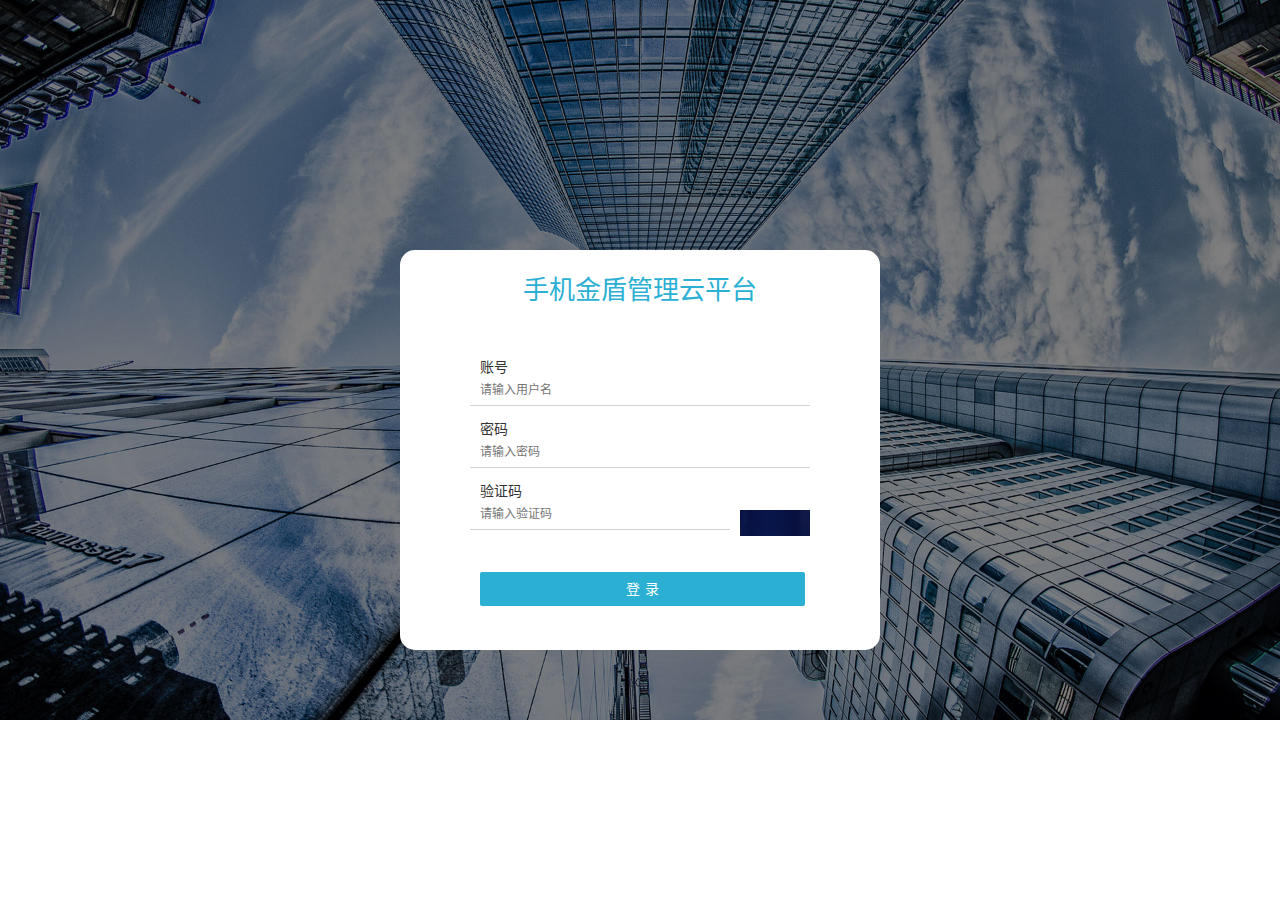
==== src/main/webapp/cms/login.html @ 21d745aa "modify" ====
<!DOCTYPE html>
<!--
* @Author: defaultFish
* @Date:   2017-12-12 00:00:00
* +
* | siteCMS [ siteCMS网站内容管理系统 ]
* | Copyright (c) 2017 https://www.sitecms.cn All rights reserved.
* | Licensed ( https://www.sitecms.cn/licenses/ )
* | Author: defaultfish <defaultfish@qq.com>
* +
-->
<html lang="zh-cn">
<head>
    <meta charset="UTF-8">
    <title>登陆页面</title>
    <meta name="viewport" content="width=device-width, initial-scale=1, maximum-scale=1, user-scalable=no">
    <meta http-equiv="X-UA-Compatible" content="ie=edge">
    <meta name="renderer" content="webkit">
    <meta http-equiv="X-UA-Compatible" content="IE=edge,chrome=1">
    <meta name="viewport" content="width=device-width, initial-scale=1, maximum-scale=1">
    <meta name="apple-mobile-web-app-status-bar-style" content="black">
    <meta name="apple-mobile-web-app-capable" content="yes">
    <meta name="format-detection" content="telephone=no">
    <link rel="stylesheet" href="layui-v2.3.0-rc1/layui/css/layui.css" media="all" />
    <link rel="stylesheet" href="style/index.css" media="all" id="index_css"/>
	<!--<link rel="stylesheet" href="style/index_one.css" media="all" />-->
    <link rel="stylesheet" href="plugins/font-awesome/css/font-awesome.min.css">
    <link rel="stylesheet" href="./css/font-awesome.min.css">
    <link rel="stylesheet" href="./css/animate.css">
    <link rel="stylesheet" href="./css/sitecms.css">
	
    <!-- 让IE8/9支持媒体查询 -->
	<!--[if lt IE 9]>
		<script src="./js/html5shiv.min.js"></script>
		<script src="./js/respond.min.js"></script>
	<![endif]-->

</head>
<body>
<div class="layui-layout-admin sc_login">
        <div class="sc_login_content">
            <div class="sc_login_right">
                <form method="post" id="form" class="layui-form">
                    <dl>
                        <dt>手机金盾管理云平台</dt>
                        <P class="nameP">账号</P>
                        <dd>
                            <label for="username">
                                <div class="layui-input-inline">
                                    <input type="text" name="username" autocomplete="off" placeholder="请输入用户名" datatype="s2-16" errormsg="用户名至少2个字符!" nullmsg="请输入用户名!" class="layui-input" />
                                </div>
                            </label>
                        </dd>
                        <p class="nameP">密码</P>
                        <dd>
                            <label for="password">
                                <div class="layui-input-inline">
                                    <input type="password" name="password" autocomplete="off" placeholder="请输入密码" datatype="*6-18" errormsg="密码范围在6~18位之间!" nullmsg="请输入密码!" class="layui-input" />
                                </div>
                            </label>
                        </dd>
                        <p class="nameP">验证码</P>
                        <dd>
                        	<label for="username">
                                <div class="layui-input-inline" style="width: 340px;" id="inliChe">
                                    <input type="text" name="username" autocomplete="off" placeholder="请输入验证码" datatype="s4-16" errormsg="验证码至少4个字符!" nullmsg="请输入验证码!" class="layui-input" style="width: 260px;float: left;" />
                                    <img src="images/1_5.jpg" class="img_tie" title="更换图片"/>
                                </div>
                            </label>
                            <!--<label for="username">
                                <div class="layui-input-inline" style="width: 340px;">
                                    <input type="text" name="username" autocomplete="off" placeholder="请输入验证码" nullmsg="请输入验证码!" class="layui-input" style="width: 260px;float: left;"/>
                                    <img src="images/1_5.jpg"  class="img_tie" title="更换图片"/>
                                </div>
                            </label>-->
                        </dd>
                        <dd>
                            <p>
                                <button class="layui-btn">登 录</button>
                            </p>
                        </dd>
                    </dl>
                </form>
            </div>
        </div>
</div>
	<script type="text/javascript" src="layui-v2.3.0-rc1/layui/layui.js"></script>
	<script type="" src="js/jquery/jquery-3.3.1.min.js"></script>
	<script src="js/Echarts/echarts-all.js"></script>	
	<script src="js/validform.js"></script>
    <script src="js/login.js"></script>
</body>
</html>
---- src/main/webapp/cms/layui-v2.3.0-rc1/layui/css/layui.css ----
/** layui-v2.3.0-rc1 MIT License By https://www.layui.com */
.layui-inline,img {
    display: inline-block;
    vertical-align: middle
}

.layui-rate,li {
    list-style: none
}

h1,h2,h3,h4,h5,h6 {
    font-weight: 400
}

.layui-edge,.layui-header,.layui-inline,.layui-main {
    position: relative
}

.layui-btn,.layui-edge,.layui-inline,img {
    vertical-align: middle
}

.layui-btn,.layui-disabled,.layui-icon,.layui-unselect {
    -webkit-user-select: none;
    -ms-user-select: none;
    -moz-user-select: none
}

blockquote,body,button,dd,div,dl,dt,form,h1,h2,h3,h4,h5,h6,input,li,ol,p,pre,td,textarea,th,ul {
    margin: 0;
    padding: 0;
    -webkit-tap-highlight-color: rgba(0,0,0,0)
}

a:active,a:hover {
    outline: 0
}

img {
    border: none
}

table {
    border-collapse: collapse;
    border-spacing: 0
}

h4,h5,h6 {
    font-size: 100%
}

button,input,optgroup,option,select,textarea {
    font-family: inherit;
    font-size: inherit;
    font-style: inherit;
    font-weight: inherit;
    outline: 0
}

pre {
    white-space: pre-wrap;
    white-space: -moz-pre-wrap;
    white-space: -pre-wrap;
    white-space: -o-pre-wrap;
    word-wrap: break-word
}

body {
    line-height: 24px;
    font: 14px Helvetica Neue,Helvetica,PingFang SC,\5FAE\8F6F\96C5\9ED1,Tahoma,Arial,sans-serif
}

hr {
    height: 1px;
    margin: 10px 0;
    border: 0;
    clear: both
}

a {
    color: #333;
    text-decoration: none
}

a:hover {
    color: #777
}

a cite {
    font-style: normal;
    *cursor: pointer
}

.layui-border-box,.layui-border-box * {
    box-sizing: border-box
}

.layui-box,.layui-box * {
    box-sizing: content-box
}

.layui-clear {
    clear: both;
    *zoom:1}

.layui-clear:after {
    content: '\20';
    clear: both;
    *zoom:1;display: block;
    height: 0
}

.layui-inline {
    *display: inline;
    *zoom:1}

.layui-edge {
    display: inline-block;
    width: 0;
    height: 0;
    border-width: 6px;
    border-style: dashed;
    border-color: transparent;
    overflow: hidden
}

.layui-edge-top {
    top: -4px;
    border-bottom-color: #999;
    border-bottom-style: solid
}

.layui-edge-right {
    border-left-color: #999;
    border-left-style: solid
}

.layui-edge-bottom {
    top: 2px;
    border-top-color: #999;
    border-top-style: solid
}

.layui-edge-left {
    border-right-color: #999;
    border-right-style: solid
}

.layui-elip {
    text-overflow: ellipsis;
    overflow: hidden;
    white-space: nowrap
}

.layui-disabled,.layui-disabled:hover {
    color: #d2d2d2!important;
    cursor: not-allowed!important
}

.layui-circle {
    border-radius: 100%
}

.layui-show {
    display: block!important
}

.layui-hide {
    display: none!important
}

@font-face {
    font-family: layui-icon;
    src: url(../font/iconfont.eot?v=230-rc1);
    src: url(../font/iconfont.eot?v=230-rc1#iefix) format('embedded-opentype'),url(../font/iconfont.svg?v=230-rc1#iconfont) format('svg'),url(../font/iconfont.woff?v=230-rc1) format('woff'),url(../font/iconfont.ttf?v=230-rc1) format('truetype')
}

.layui-icon {
    font-family: layui-icon!important;
    font-size: 16px;
    font-style: normal;
    -webkit-font-smoothing: antialiased;
    -moz-osx-font-smoothing: grayscale
}

.layui-icon-reply-fill:before {
    content: "\e611"
}

.layui-icon-set-fill:before {
    content: "\e614"
}

.layui-icon-menu-fill:before {
    content: "\e60f"
}

.layui-icon-search:before {
    content: "\e615"
}

.layui-icon-share:before {
    content: "\e641"
}

.layui-icon-set-sm:before {
    content: "\e620"
}

.layui-icon-engine:before {
    content: "\e628"
}

.layui-icon-close:before {
    content: "\1006"
}

.layui-icon-close-fill:before {
    content: "\1007"
}

.layui-icon-chart-screen:before {
    content: "\e629"
}

.layui-icon-star:before {
    content: "\e600"
}

.layui-icon-circle-dot:before {
    content: "\e617"
}

.layui-icon-chat:before {
    content: "\e606"
}

.layui-icon-release:before {
    content: "\e609"
}

.layui-icon-list:before {
    content: "\e60a"
}

.layui-icon-chart:before {
    content: "\e62c"
}

.layui-icon-ok-circle:before {
    content: "\1005"
}

.layui-icon-layim-theme:before {
    content: "\e61b"
}

.layui-icon-table:before {
    content: "\e62d"
}

.layui-icon-right:before {
    content: "\e602"
}

.layui-icon-left:before {
    content: "\e603"
}

.layui-icon-cart-simple:before {
    content: "\e698"
}

.layui-icon-face-cry:before {
    content: "\e69c"
}

.layui-icon-face-smile:before {
    content: "\e6af"
}

.layui-icon-survey:before {
    content: "\e6b2"
}

.layui-icon-tree:before {
    content: "\e62e"
}

.layui-icon-upload-circle:before {
    content: "\e62f"
}

.layui-icon-add-circle:before {
    content: "\e61f"
}

.layui-icon-download-circle:before {
    content: "\e601"
}

.layui-icon-templeate-1:before {
    content: "\e630"
}

.layui-icon-util:before {
    content: "\e631"
}

.layui-icon-face-surprised:before {
    content: "\e664"
}

.layui-icon-edit:before {
    content: "\e642"
}

.layui-icon-speaker:before {
    content: "\e645"
}

.layui-icon-down:before {
    content: "\e61a"
}

.layui-icon-file:before {
    content: "\e621"
}

.layui-icon-layouts:before {
    content: "\e632"
}

.layui-icon-rate-half:before {
    content: "\e6c9"
}

.layui-icon-add-circle-fine:before {
    content: "\e608"
}

.layui-icon-prev-circle:before {
    content: "\e633"
}

.layui-icon-read:before {
    content: "\e705"
}

.layui-icon-404:before {
    content: "\e61c"
}

.layui-icon-carousel:before {
    content: "\e634"
}

.layui-icon-help:before {
    content: "\e607"
}

.layui-icon-code-circle:before {
    content: "\e635"
}

.layui-icon-water:before {
    content: "\e636"
}

.layui-icon-username:before {
    content: "\e66f"
}

.layui-icon-find-fill:before {
    content: "\e670"
}

.layui-icon-about:before {
    content: "\e60b"
}

.layui-icon-location:before {
    content: "\e715"
}

.layui-icon-up:before {
    content: "\e619"
}

.layui-icon-pause:before {
    content: "\e651"
}

.layui-icon-date:before {
    content: "\e637"
}

.layui-icon-layim-uploadfile:before {
    content: "\e61d"
}

.layui-icon-delete:before {
    content: "\e640"
}

.layui-icon-play:before {
    content: "\e652"
}

.layui-icon-top:before {
    content: "\e604"
}

.layui-icon-friends:before {
    content: "\e612"
}

.layui-icon-refresh-3:before {
    content: "\e9aa"
}

.layui-icon-ok:before {
    content: "\e605"
}

.layui-icon-layer:before {
    content: "\e638"
}

.layui-icon-face-smile-fine:before {
    content: "\e60c"
}

.layui-icon-dollar:before {
    content: "\e659"
}

.layui-icon-group:before {
    content: "\e613"
}

.layui-icon-layim-download:before {
    content: "\e61e"
}

.layui-icon-picture-fine:before {
    content: "\e60d"
}

.layui-icon-link:before {
    content: "\e64c"
}

.layui-icon-diamond:before {
    content: "\e735"
}

.layui-icon-log:before {
    content: "\e60e"
}

.layui-icon-rate-solid:before {
    content: "\e67a"
}

.layui-icon-fonts-del:before {
    content: "\e64f"
}

.layui-icon-unlink:before {
    content: "\e64d"
}

.layui-icon-fonts-clear:before {
    content: "\e639"
}

.layui-icon-triangle-r:before {
    content: "\e623"
}

.layui-icon-circle:before {
    content: "\e63f"
}

.layui-icon-radio:before {
    content: "\e643"
}

.layui-icon-align-center:before {
    content: "\e647"
}

.layui-icon-align-right:before {
    content: "\e648"
}

.layui-icon-align-left:before {
    content: "\e649"
}

.layui-icon-loading-1:before {
    content: "\e63e"
}

.layui-icon-return:before {
    content: "\e65c"
}

.layui-icon-fonts-strong:before {
    content: "\e62b"
}

.layui-icon-upload:before {
    content: "\e67c"
}

.layui-icon-dialogue:before {
    content: "\e63a"
}

.layui-icon-video:before {
    content: "\e6ed"
}

.layui-icon-headset:before {
    content: "\e6fc"
}

.layui-icon-cellphone-fine:before {
    content: "\e63b"
}

.layui-icon-add-1:before {
    content: "\e654"
}

.layui-icon-face-smile-b:before {
    content: "\e650"
}

.layui-icon-fonts-html:before {
    content: "\e64b"
}

.layui-icon-form:before {
    content: "\e63c"
}

.layui-icon-cart:before {
    content: "\e657"
}

.layui-icon-camera-fill:before {
    content: "\e65d"
}

.layui-icon-tabs:before {
    content: "\e62a"
}

.layui-icon-fonts-code:before {
    content: "\e64e"
}

.layui-icon-fire:before {
    content: "\e756"
}

.layui-icon-set:before {
    content: "\e716"
}

.layui-icon-fonts-u:before {
    content: "\e646"
}

.layui-icon-triangle-d:before {
    content: "\e625"
}

.layui-icon-tips:before {
    content: "\e702"
}

.layui-icon-picture:before {
    content: "\e64a"
}

.layui-icon-more-vertical:before {
    content: "\e671"
}

.layui-icon-flag:before {
    content: "\e66c"
}

.layui-icon-loading:before {
    content: "\e63d"
}

.layui-icon-fonts-i:before {
    content: "\e644"
}

.layui-icon-refresh-1:before {
    content: "\e666"
}

.layui-icon-rmb:before {
    content: "\e65e"
}

.layui-icon-home:before {
    content: "\e68e"
}

.layui-icon-user:before {
    content: "\e770"
}

.layui-icon-notice:before {
    content: "\e667"
}

.layui-icon-login-weibo:before {
    content: "\e675"
}

.layui-icon-voice:before {
    content: "\e688"
}

.layui-icon-upload-drag:before {
    content: "\e681"
}

.layui-icon-login-qq:before {
    content: "\e676"
}

.layui-icon-snowflake:before {
    content: "\e6b1"
}

.layui-icon-file-b:before {
    content: "\e655"
}

.layui-icon-template:before {
    content: "\e663"
}

.layui-icon-auz:before {
    content: "\e672"
}

.layui-icon-console:before {
    content: "\e665"
}

.layui-icon-app:before {
    content: "\e653"
}

.layui-icon-prev:before {
    content: "\e65a"
}

.layui-icon-website:before {
    content: "\e7ae"
}

.layui-icon-next:before {
    content: "\e65b"
}

.layui-icon-component:before {
    content: "\e857"
}

.layui-icon-more:before {
    content: "\e65f"
}

.layui-icon-login-wechat:before {
    content: "\e677"
}

.layui-icon-shrink-right:before {
    content: "\e668"
}

.layui-icon-spread-left:before {
    content: "\e66b"
}

.layui-icon-camera:before {
    content: "\e660"
}

.layui-icon-note:before {
    content: "\e66e"
}

.layui-icon-refresh:before {
    content: "\e669"
}

.layui-icon-female:before {
    content: "\e661"
}

.layui-icon-male:before {
    content: "\e662"
}

.layui-icon-password:before {
    content: "\e673"
}

.layui-icon-senior:before {
    content: "\e674"
}

.layui-icon-theme:before {
    content: "\e66a"
}

.layui-icon-tread:before {
    content: "\e6c5"
}

.layui-icon-praise:before {
    content: "\e6c6"
}

.layui-icon-star-fill:before {
    content: "\e658"
}

.layui-icon-rate:before {
    content: "\e67b"
}

.layui-icon-template-1:before {
    content: "\e656"
}

.layui-icon-vercode:before {
    content: "\e679"
}

.layui-icon-cellphone:before {
    content: "\e678"
}

.layui-main {
    width: 1140px;
    margin: 0 auto
}

.layui-header {
    z-index: 1000;
    height: 60px
}

.layui-header a:hover {
    transition: all .5s;
    -webkit-transition: all .5s
}

.layui-side {
    position: fixed;
    left: 0;
    top: 0;
    bottom: 0;
    z-index: 999;
    width: 200px;
    overflow-x: hidden
}

.layui-side-scroll {
    position: relative;
    width: 220px;
    height: 100%;
    overflow-x: hidden
}

.layui-body {
    position: absolute;
    left: 200px;
    right: 0;
    top: 0;
    bottom: 0;
    z-index: 998;
    width: auto;
    overflow: hidden;
    overflow-y: auto;
    box-sizing: border-box
}

.layui-layout-body {
    overflow: hidden
}

.layui-layout-admin .layui-header {
    background-color: #23262E
}

.layui-layout-admin .layui-side {
    top: 60px;
    width: 200px;
    overflow-x: hidden
}

.layui-layout-admin .layui-body {
    top: 60px;
    bottom: 44px
}

.layui-layout-admin .layui-main {
    width: auto;
    margin: 0 15px
}

.layui-layout-admin .layui-footer {
    position: fixed;
    left: 200px;
    right: 0;
    bottom: 0;
    height: 44px;
    line-height: 44px;
    padding: 0 15px;
    background-color: #eee
}

.layui-layout-admin .layui-logo {
    position: absolute;
    left: 0;
    top: 0;
    width: 200px;
    height: 100%;
    line-height: 60px;
    text-align: center;
    color: #009688;
    font-size: 16px
}

.layui-layout-admin .layui-header .layui-nav {
    background: 0 0
}

.layui-layout-left {
    position: absolute!important;
    left: 200px;
    top: 0
}

.layui-layout-right {
    position: absolute!important;
    right: 0;
    top: 0
}

.layui-container {
    position: relative;
    margin: 0 auto;
    padding: 0 15px;
    box-sizing: border-box
}

.layui-fluid {
    position: relative;
    margin: 0 auto;
    padding: 0 15px
}

.layui-row:after,.layui-row:before {
    content: '';
    display: block;
    clear: both
}

.layui-col-lg1,.layui-col-lg10,.layui-col-lg11,.layui-col-lg12,.layui-col-lg2,.layui-col-lg3,.layui-col-lg4,.layui-col-lg5,.layui-col-lg6,.layui-col-lg7,.layui-col-lg8,.layui-col-lg9,.layui-col-md1,.layui-col-md10,.layui-col-md11,.layui-col-md12,.layui-col-md2,.layui-col-md3,.layui-col-md4,.layui-col-md5,.layui-col-md6,.layui-col-md7,.layui-col-md8,.layui-col-md9,.layui-col-sm1,.layui-col-sm10,.layui-col-sm11,.layui-col-sm12,.layui-col-sm2,.layui-col-sm3,.layui-col-sm4,.layui-col-sm5,.layui-col-sm6,.layui-col-sm7,.layui-col-sm8,.layui-col-sm9,.layui-col-xs1,.layui-col-xs10,.layui-col-xs11,.layui-col-xs12,.layui-col-xs2,.layui-col-xs3,.layui-col-xs4,.layui-col-xs5,.layui-col-xs6,.layui-col-xs7,.layui-col-xs8,.layui-col-xs9 {
    position: relative;
    display: block;
    box-sizing: border-box
}

.layui-col-xs1,.layui-col-xs10,.layui-col-xs11,.layui-col-xs12,.layui-col-xs2,.layui-col-xs3,.layui-col-xs4,.layui-col-xs5,.layui-col-xs6,.layui-col-xs7,.layui-col-xs8,.layui-col-xs9 {
    float: left
}

.layui-col-xs1 {
    width: 8.33333333%
}

.layui-col-xs2 {
    width: 16.66666667%
}

.layui-col-xs3 {
    width: 25%
}

.layui-col-xs4 {
    width: 33.33333333%
}

.layui-col-xs5 {
    width: 41.66666667%
}

.layui-col-xs6 {
    width: 50%
}

.layui-col-xs7 {
    width: 58.33333333%
}

.layui-col-xs8 {
    width: 66.66666667%
}

.layui-col-xs9 {
    width: 75%
}

.layui-col-xs10 {
    width: 83.33333333%
}

.layui-col-xs11 {
    width: 91.66666667%
}

.layui-col-xs12 {
    width: 100%
}

.layui-col-xs-offset1 {
    margin-left: 8.33333333%
}

.layui-col-xs-offset2 {
    margin-left: 16.66666667%
}

.layui-col-xs-offset3 {
    margin-left: 25%
}

.layui-col-xs-offset4 {
    margin-left: 33.33333333%
}

.layui-col-xs-offset5 {
    margin-left: 41.66666667%
}

.layui-col-xs-offset6 {
    margin-left: 50%
}

.layui-col-xs-offset7 {
    margin-left: 58.33333333%
}

.layui-col-xs-offset8 {
    margin-left: 66.66666667%
}

.layui-col-xs-offset9 {
    margin-left: 75%
}

.layui-col-xs-offset10 {
    margin-left: 83.33333333%
}

.layui-col-xs-offset11 {
    margin-left: 91.66666667%
}

.layui-col-xs-offset12 {
    margin-left: 100%
}

@media screen and (max-width: 768px) {
    .layui-hide-xs {
        display:none!important
    }

    .layui-show-xs-block {
        display: block!important
    }

    .layui-show-xs-inline {
        display: inline!important
    }

    .layui-show-xs-inline-block {
        display: inline-block!important
    }
}

@media screen and (min-width: 768px) {
    .layui-container {
        width:750px
    }

    .layui-hide-sm {
        display: none!important
    }

    .layui-show-sm-block {
        display: block!important
    }

    .layui-show-sm-inline {
        display: inline!important
    }

    .layui-show-sm-inline-block {
        display: inline-block!important
    }

    .layui-col-sm1,.layui-col-sm10,.layui-col-sm11,.layui-col-sm12,.layui-col-sm2,.layui-col-sm3,.layui-col-sm4,.layui-col-sm5,.layui-col-sm6,.layui-col-sm7,.layui-col-sm8,.layui-col-sm9 {
        float: left
    }

    .layui-col-sm1 {
        width: 8.33333333%
    }

    .layui-col-sm2 {
        width: 16.66666667%
    }

    .layui-col-sm3 {
        width: 25%
    }

    .layui-col-sm4 {
        width: 33.33333333%
    }

    .layui-col-sm5 {
        width: 41.66666667%
    }

    .layui-col-sm6 {
        width: 50%
    }

    .layui-col-sm7 {
        width: 58.33333333%
    }

    .layui-col-sm8 {
        width: 66.66666667%
    }

    .layui-col-sm9 {
        width: 75%
    }

    .layui-col-sm10 {
        width: 83.33333333%
    }

    .layui-col-sm11 {
        width: 91.66666667%
    }

    .layui-col-sm12 {
        width: 100%
    }

    .layui-col-sm-offset1 {
        margin-left: 8.33333333%
    }

    .layui-col-sm-offset2 {
        margin-left: 16.66666667%
    }

    .layui-col-sm-offset3 {
        margin-left: 25%
    }

    .layui-col-sm-offset4 {
        margin-left: 33.33333333%
    }

    .layui-col-sm-offset5 {
        margin-left: 41.66666667%
    }

    .layui-col-sm-offset6 {
        margin-left: 50%
    }

    .layui-col-sm-offset7 {
        margin-left: 58.33333333%
    }

    .layui-col-sm-offset8 {
        margin-left: 66.66666667%
    }

    .layui-col-sm-offset9 {
        margin-left: 75%
    }

    .layui-col-sm-offset10 {
        margin-left: 83.33333333%
    }

    .layui-col-sm-offset11 {
        margin-left: 91.66666667%
    }

    .layui-col-sm-offset12 {
        margin-left: 100%
    }
}

@media screen and (min-width: 992px) {
    .layui-container {
        width:970px
    }

    .layui-hide-md {
        display: none!important
    }

    .layui-show-md-block {
        display: block!important
    }

    .layui-show-md-inline {
        display: inline!important
    }

    .layui-show-md-inline-block {
        display: inline-block!important
    }

    .layui-col-md1,.layui-col-md10,.layui-col-md11,.layui-col-md12,.layui-col-md2,.layui-col-md3,.layui-col-md4,.layui-col-md5,.layui-col-md6,.layui-col-md7,.layui-col-md8,.layui-col-md9 {
        float: left
    }

    .layui-col-md1 {
        width: 8.33333333%
    }

    .layui-col-md2 {
        width: 16.66666667%
    }

    .layui-col-md3 {
        width: 25%
    }

    .layui-col-md4 {
        width: 33.33333333%
    }

    .layui-col-md5 {
        width: 41.66666667%
    }

    .layui-col-md6 {
        width: 50%
    }

    .layui-col-md7 {
        width: 58.33333333%
    }

    .layui-col-md8 {
        width: 66.66666667%
    }

    .layui-col-md9 {
        width: 75%
    }

    .layui-col-md10 {
        width: 83.33333333%
    }

    .layui-col-md11 {
        width: 91.66666667%
    }

    .layui-col-md12 {
        width: 100%
    }

    .layui-col-md-offset1 {
        margin-left: 8.33333333%
    }

    .layui-col-md-offset2 {
        margin-left: 16.66666667%
    }

    .layui-col-md-offset3 {
        margin-left: 25%
    }

    .layui-col-md-offset4 {
        margin-left: 33.33333333%
    }

    .layui-col-md-offset5 {
        margin-left: 41.66666667%
    }

    .layui-col-md-offset6 {
        margin-left: 50%
    }

    .layui-col-md-offset7 {
        margin-left: 58.33333333%
    }

    .layui-col-md-offset8 {
        margin-left: 66.66666667%
    }

    .layui-col-md-offset9 {
        margin-left: 75%
    }

    .layui-col-md-offset10 {
        margin-left: 83.33333333%
    }

    .layui-col-md-offset11 {
        margin-left: 91.66666667%
    }

    .layui-col-md-offset12 {
        margin-left: 100%
    }
}

@media screen and (min-width: 1200px) {
    .layui-container {
        width:1170px
    }

    .layui-hide-lg {
        display: none!important
    }

    .layui-show-lg-block {
        display: block!important
    }

    .layui-show-lg-inline {
        display: inline!important
    }

    .layui-show-lg-inline-block {
        display: inline-block!important
    }

    .layui-col-lg1,.layui-col-lg10,.layui-col-lg11,.layui-col-lg12,.layui-col-lg2,.layui-col-lg3,.layui-col-lg4,.layui-col-lg5,.layui-col-lg6,.layui-col-lg7,.layui-col-lg8,.layui-col-lg9 {
        float: left
    }

    .layui-col-lg1 {
        width: 8.33333333%
    }

    .layui-col-lg2 {
        width: 16.66666667%
    }

    .layui-col-lg3 {
        width: 25%
    }

    .layui-col-lg4 {
        width: 33.33333333%
    }

    .layui-col-lg5 {
        width: 41.66666667%
    }

    .layui-col-lg6 {
        width: 50%
    }

    .layui-col-lg7 {
        width: 58.33333333%
    }

    .layui-col-lg8 {
        width: 66.66666667%
    }

    .layui-col-lg9 {
        width: 75%
    }

    .layui-col-lg10 {
        width: 83.33333333%
    }

    .layui-col-lg11 {
        width: 91.66666667%
    }

    .layui-col-lg12 {
        width: 100%
    }

    .layui-col-lg-offset1 {
        margin-left: 8.33333333%
    }

    .layui-col-lg-offset2 {
        margin-left: 16.66666667%
    }

    .layui-col-lg-offset3 {
        margin-left: 25%
    }

    .layui-col-lg-offset4 {
        margin-left: 33.33333333%
    }

    .layui-col-lg-offset5 {
        margin-left: 41.66666667%
    }

    .layui-col-lg-offset6 {
        margin-left: 50%
    }

    .layui-col-lg-offset7 {
        margin-left: 58.33333333%
    }

    .layui-col-lg-offset8 {
        margin-left: 66.66666667%
    }

    .layui-col-lg-offset9 {
        margin-left: 75%
    }

    .layui-col-lg-offset10 {
        margin-left: 83.33333333%
    }

    .layui-col-lg-offset11 {
        margin-left: 91.66666667%
    }

    .layui-col-lg-offset12 {
        margin-left: 100%
    }
}

.layui-col-space1 {
    margin: -.5px
}

.layui-col-space1>* {
    padding: .5px
}

.layui-col-space3 {
    margin: -1.5px
}

.layui-col-space3>* {
    padding: 1.5px
}

.layui-col-space5 {
    margin: -2.5px
}

.layui-col-space5>* {
    padding: 2.5px
}

.layui-col-space8 {
    margin: -3.5px
}

.layui-col-space8>* {
    padding: 3.5px
}

.layui-col-space10 {
    margin: -5px
}

.layui-col-space10>* {
    padding: 5px
}

.layui-col-space12 {
    margin: -6px
}

.layui-col-space12>* {
    padding: 6px
}

.layui-col-space15 {
    margin: -7.5px
}

.layui-col-space15>* {
    padding: 7.5px
}

.layui-col-space18 {
    margin: -9px
}

.layui-col-space18>* {
    padding: 9px
}

.layui-col-space20 {
    margin: -10px
}

.layui-col-space20>* {
    padding: 10px
}

.layui-col-space22 {
    margin: -11px
}

.layui-col-space22>* {
    padding: 11px
}

.layui-col-space25 {
    margin: -12.5px
}

.layui-col-space25>* {
    padding: 12.5px
}

.layui-col-space30 {
    margin: -15px
}

.layui-col-space30>* {
    padding: 15px
}

.layui-btn,.layui-input,.layui-select,.layui-textarea,.layui-upload-button {
    outline: 0;
    -webkit-appearance: none;
    transition: all .3s;
    -webkit-transition: all .3s;
    box-sizing: border-box
}

.layui-elem-quote {
    margin-bottom: 10px;
    padding: 15px;
    line-height: 22px;
    border-left: 5px solid #009688;
    border-radius: 0 2px 2px 0;
    background-color: #f2f2f2
}

.layui-quote-nm {
    border-style: solid;
    border-width: 1px 1px 1px 5px;
    background: 0 0
}

.layui-elem-field {
    margin-bottom: 10px;
    padding: 0;
    border-width: 1px;
    border-style: solid
}

.layui-elem-field legend {
    margin-left: 20px;
    padding: 0 10px;
    font-size: 20px;
    font-weight: 300
}

.layui-field-title {
    margin: 10px 0 20px;
    border-width: 1px 0 0
}

.layui-field-box {
    padding: 10px 15px
}

.layui-field-title .layui-field-box {
    padding: 10px 0
}

.layui-progress {
    position: relative;
    height: 6px;
    border-radius: 20px;
    background-color: #e2e2e2
}

.layui-progress-bar {
    position: absolute;
    left: 0;
    top: 0;
    width: 0;
    max-width: 100%;
    height: 6px;
    border-radius: 20px;
    text-align: right;
    background-color: #5FB878;
    transition: all .3s;
    -webkit-transition: all .3s
}

.layui-progress-big,.layui-progress-big .layui-progress-bar {
    height: 18px;
    line-height: 18px
}

.layui-progress-text {
    position: relative;
    top: -20px;
    line-height: 18px;
    font-size: 12px;
    color: #666
}

.layui-progress-big .layui-progress-text {
    position: static;
    padding: 0 10px;
    color: #fff
}

.layui-collapse {
    border-width: 1px;
    border-style: solid;
    border-radius: 2px
}

.layui-colla-content,.layui-colla-item {
    border-top-width: 1px;
    border-top-style: solid
}

.layui-colla-item:first-child {
    border-top: none
}

.layui-colla-title {
    position: relative;
    height: 42px;
    line-height: 42px;
    padding: 0 15px 0 35px;
    color: #333;
    background-color: #f2f2f2;
    cursor: pointer;
    font-size: 14px;
    overflow: hidden
}

.layui-colla-content {
    display: none;
    padding: 10px 15px;
    line-height: 22px;
    color: #666
}

.layui-colla-icon {
    position: absolute;
    left: 15px;
    top: 0;
    font-size: 14px
}

.layui-card-body,.layui-card-header,.layui-form-label,.layui-form-mid,.layui-form-select,.layui-input-block,.layui-input-inline,.layui-textarea {
    position: relative
}

.layui-card {
    margin-bottom: 15px;
    border-radius: 2px;
    background-color: #fff;
    box-shadow: 0 1px 2px 0 rgba(0,0,0,.05)
}

.layui-card:last-child {
    margin-bottom: 0
}

.layui-card-header {
    height: 42px;
    line-height: 42px;
    padding: 0 15px;
    border-bottom: 1px solid #f6f6f6;
    color: #333;
    border-radius: 2px 2px 0 0;
    font-size: 14px
}

.layui-bg-black,.layui-bg-blue,.layui-bg-cyan,.layui-bg-green,.layui-bg-orange,.layui-bg-red {
    color: #fff!important
}

.layui-card-body {
    padding: 10px 15px;
    line-height: 24px
}

.layui-card-body[pad15] {
    padding: 15px
}

.layui-card-body[pad20] {
    padding: 20px
}

.layui-card-body .layui-table {
    margin: 5px 0
}

.layui-card .layui-tab {
    margin: 0
}

.layui-panel-window {
    position: relative;
    padding: 15px;
    border-radius: 0;
    border-top: 5px solid #E6E6E6;
    background-color: #fff
}

.layui-bg-red {
    background-color: #FF5722!important
}

.layui-bg-orange {
    background-color: #FFB800!important
}

.layui-bg-green {
    background-color: #009688!important
}

.layui-bg-cyan {
    background-color: #2F4056!important
}

.layui-bg-blue {
    background-color: #1E9FFF!important
}

.layui-bg-black {
    background-color: #393D49!important
}

.layui-bg-gray {
    background-color: #eee!important;
    color: #666!important
}

.layui-badge-rim,.layui-colla-content,.layui-colla-item,.layui-collapse,.layui-elem-field,.layui-form-pane .layui-form-item[pane],.layui-form-pane .layui-form-label,.layui-input,.layui-layedit,.layui-layedit-tool,.layui-quote-nm,.layui-select,.layui-tab-bar,.layui-tab-card,.layui-tab-title,.layui-tab-title .layui-this:after,.layui-textarea {
    border-color: #e6e6e6
}

.layui-timeline-item:before,hr {
    background-color: #e6e6e6
}

.layui-text {
    line-height: 22px;
    font-size: 14px;
    color: #666
}

.layui-text h1,.layui-text h2,.layui-text h3 {
    font-weight: 500;
    color: #333
}

.layui-text h1 {
    font-size: 30px
}

.layui-text h2 {
    font-size: 24px
}

.layui-text h3 {
    font-size: 18px
}

.layui-text a:not(.layui-btn) {
    color: #01AAED
}

.layui-text a:not(.layui-btn):hover {
    text-decoration: underline
}

.layui-text ul {
    padding: 5px 0 5px 15px
}

.layui-text ul li {
    margin-top: 5px;
    list-style-type: disc
}

.layui-text em,.layui-word-aux {
    color: #999!important;
    padding: 0 5px!important
}

.layui-btn {
    display: inline-block;
    height: 38px;
    line-height: 38px;
    padding: 0 18px;
    background-color: #009688;
    color: #fff;
    white-space: nowrap;
    text-align: center;
    font-size: 14px;
    border: none;
    border-radius: 2px;
    cursor: pointer
}

.layui-btn:hover {
    opacity: .8;
    filter: alpha(opacity=80);
    color: #fff
}

.layui-btn:active {
    opacity: 1;
    filter: alpha(opacity=100)
}

.layui-btn+.layui-btn {
    margin-left: 10px
}

.layui-btn-container {
    font-size: 0
}

.layui-btn-container .layui-btn {
    margin-right: 10px;
    margin-bottom: 10px
}

.layui-btn-container .layui-btn+.layui-btn {
    margin-left: 0
}

.layui-table .layui-btn-container .layui-btn {
    margin-bottom: 9px
}

.layui-btn-radius {
    border-radius: 100px
}

.layui-btn .layui-icon {
    margin-right: 3px;
    font-size: 18px;
    vertical-align: bottom;
    vertical-align: middle\9
}

.layui-btn-primary {
    border: 1px solid #C9C9C9;
    background-color: #fff;
    color: #555
}

.layui-btn-primary:hover {
    border-color: #009688;
    color: #333
}

.layui-btn-normal {
    background-color: #1E9FFF
}

.layui-btn-warm {
    background-color: #FFB800
}

.layui-btn-danger {
    background-color: #FF5722
}

.layui-btn-disabled,.layui-btn-disabled:active,.layui-btn-disabled:hover {
    border: 1px solid #e6e6e6;
    background-color: #FBFBFB;
    color: #C9C9C9;
    cursor: not-allowed;
    opacity: 1
}

.layui-btn-lg {
    height: 44px;
    line-height: 44px;
    padding: 0 25px;
    font-size: 16px
}

.layui-btn-sm {
    height: 30px;
    line-height: 30px;
    padding: 0 10px;
    font-size: 12px
}

.layui-btn-sm i {
    font-size: 16px!important
}

.layui-btn-xs {
    height: 22px;
    line-height: 22px;
    padding: 0 5px;
    font-size: 12px
}

.layui-btn-xs i {
    font-size: 14px!important
}

.layui-btn-group {
    display: inline-block;
    vertical-align: middle;
    font-size: 0
}

.layui-btn-group .layui-btn {
    margin-left: 0!important;
    margin-right: 0!important;
    border-left: 1px solid rgba(255,255,255,.5);
    border-radius: 0
}

.layui-btn-group .layui-btn-primary {
    border-left: none
}

.layui-btn-group .layui-btn-primary:hover {
    border-color: #C9C9C9;
    color: #009688
}

.layui-btn-group .layui-btn:first-child {
    border-left: none;
    border-radius: 2px 0 0 2px
}

.layui-btn-group .layui-btn-primary:first-child {
    border-left: 1px solid #c9c9c9
}

.layui-btn-group .layui-btn:last-child {
    border-radius: 0 2px 2px 0
}

.layui-btn-group .layui-btn+.layui-btn {
    margin-left: 0
}

.layui-btn-group+.layui-btn-group {
    margin-left: 10px
}

.layui-btn-fluid {
    width: 100%
}

.layui-input,.layui-select,.layui-textarea {
    height: 32px;
    line-height: 1.3;
    line-height: 32px\9;
    border-width: 1px;
    border-style: solid;
    background-color: #fff;
    border-radius: 2px
}

.layui-input::-webkit-input-placeholder,.layui-select::-webkit-input-placeholder,.layui-textarea::-webkit-input-placeholder {
    line-height: 1.3
}

.layui-input,.layui-textarea {
    display: block;
    width: 100%;
    padding-left: 10px;
}

.layui-input:hover,.layui-textarea:hover {
    border-color: #D2D2D2!important
}

.layui-input:focus,.layui-textarea:focus {
    border-color: #C9C9C9!important
}

.layui-textarea {
    min-height: 100px;
    height: auto;
    line-height: 20px;
    padding: 6px 10px;
    resize: vertical
}

.layui-select {
    padding: 0 10px
}

.layui-form input[type=checkbox],.layui-form input[type=radio],.layui-form select {
    display: none
}

.layui-form [lay-ignore] {
    display: initial
}

.layui-form-item {
    margin-bottom: 15px;
    *zoom:1}

.layui-form-item:after {
    content: '\20';
    clear: both;
    *zoom:1;display: block;
    height: 0
}

.layui-form-label {
    float: left;
    display: block;
    padding: 9px 15px;
    min-width: 80px;
    font-weight: 400;
    line-height: 20px;
    text-align: right
}

.layui-form-label-col {
    display: block;
    float: none;
    padding: 9px 0;
    line-height: 20px;
    text-align: left
}

.layui-form-item .layui-inline {
    margin-bottom: 5px;
    margin-right: 10px
}

.layui-input-block {
    margin-left: 110px;
    min-height: 36px
}

.layui-input-inline {
    display: inline-block;
    vertical-align: middle
}

.layui-form-item .layui-input-inline {
    float: left;
    width: 190px;
    margin-right: 10px
}

.layui-form-text .layui-input-inline {
    width: auto
}

.layui-form-mid {
    float: left;
    display: block;
    padding: 9px 0!important;
    line-height: 20px;
    margin-right: 10px
}

.layui-form-danger+.layui-form-select .layui-input,.layui-form-danger:focus {
    border-color: #FF5722!important
}

.layui-form-select .layui-input {
    padding-right: 30px;
    cursor: pointer
}

.layui-form-select .layui-edge {
    position: absolute;
    right: 10px;
    top: 50%;
    margin-top: -3px;
    cursor: pointer;
    border-width: 6px;
    border-top-color: #c2c2c2;
    border-top-style: solid;
    transition: all .3s;
    -webkit-transition: all .3s
}

.layui-form-select dl {
    display: none;
    position: absolute;
    left: 0;
    top: 42px;
    padding: 5px 0;
    z-index: 999;
    min-width: 100%;
    border: 1px solid #d2d2d2;
    max-height: 300px;
    overflow-y: auto;
    background-color: #fff;
    border-radius: 2px;
    box-shadow: 0 2px 4px rgba(0,0,0,.12);
    box-sizing: border-box
}

.layui-form-select dl dd,.layui-form-select dl dt {
    padding: 0 10px;
    line-height: 36px;
    white-space: nowrap;
    overflow: hidden;
    text-overflow: ellipsis
}

.layui-form-select dl dt {
    font-size: 12px;
    color: #999
}

.layui-form-select dl dd {
    cursor: pointer
}

.layui-form-select dl dd:hover {
    background-color: #f2f2f2
}

.layui-form-select .layui-select-group dd {
    padding-left: 20px
}

.layui-form-select dl dd.layui-select-tips {
    padding-left: 10px!important;
    color: #999
}

.layui-form-select dl dd.layui-this {
    background-color: #5FB878;
    color: #fff
}

.layui-form-checkbox,.layui-form-select dl dd.layui-disabled {
    background-color: #fff
}

.layui-form-selected dl {
    display: block
}

.layui-form-checkbox,.layui-form-checkbox *,.layui-form-switch {
    display: inline-block;
    vertical-align: middle
}

.layui-form-selected .layui-edge {
    margin-top: -9px;
    -webkit-transform: rotate(180deg);
    transform: rotate(180deg);
    margin-top: -3px\9
}

:root .layui-form-selected .layui-edge {
    margin-top: -9px\0/IE9
}

.layui-form-selectup dl {
    top: auto;
    bottom: 42px
}

.layui-select-none {
    margin: 5px 0;
    text-align: center;
    color: #999
}

.layui-select-disabled .layui-disabled {
    border-color: #eee!important
}

.layui-select-disabled .layui-edge {
    border-top-color: #d2d2d2
}

.layui-form-checkbox {
    position: relative;
    height: 30px;
    line-height: 30px;
    margin-right: 10px;
    padding-right: 30px;
    cursor: pointer;
    font-size: 0;
    -webkit-transition: .1s linear;
    transition: .1s linear;
    box-sizing: border-box
}

.layui-form-checkbox span {
    padding: 0 10px;
    height: 100%;
    font-size: 14px;
    border-radius: 2px 0 0 2px;
    background-color: #d2d2d2;
    color: #fff;
    overflow: hidden;
    white-space: nowrap;
    text-overflow: ellipsis
}

.layui-form-checkbox:hover span {
    background-color: #c2c2c2
}

.layui-form-checkbox i {
    position: absolute;
    right: 0;
    top: 0;
    width: 30px;
    height: 28px;
    border: 1px solid #d2d2d2;
    border-left: none;
    border-radius: 0 2px 2px 0;
    color: #fff;
    font-size: 20px;
    text-align: center
}

.layui-form-checkbox:hover i {
    border-color: #c2c2c2;
    color: #c2c2c2
}

.layui-form-checked,.layui-form-checked:hover {
    border-color: #5FB878
}

.layui-form-checked span,.layui-form-checked:hover span {
    background-color: #5FB878
}

.layui-form-checked i,.layui-form-checked:hover i {
    color: #5FB878
}

.layui-form-item .layui-form-checkbox {
    margin-top: 4px
}

.layui-form-checkbox[lay-skin=primary] {
    height: auto!important;
    line-height: normal!important;
    border: none!important;
    margin-right: 0;
    padding-right: 0;
    background: 0 0
}

.layui-form-checkbox[lay-skin=primary] span {
    float: right;
    padding-right: 15px;
    line-height: 18px;
    background: 0 0;
    color: #666
}

.layui-form-checkbox[lay-skin=primary] i {
    position: relative;
    top: 0;
    width: 16px;
    height: 16px;
    line-height: 16px;
    border: 1px solid #d2d2d2;
    font-size: 12px;
    border-radius: 2px;
    background-color: #fff;
    -webkit-transition: .1s linear;
    transition: .1s linear
}

.layui-form-checkbox[lay-skin=primary]:hover i {
    border-color: #5FB878;
    color: #fff
}

.layui-form-checked[lay-skin=primary] i {
    border-color: #5FB878;
    background-color: #5FB878;
    color: #fff
}

.layui-checkbox-disbaled[lay-skin=primary] span {
    background: 0 0!important;
    color: #c2c2c2
}

.layui-checkbox-disbaled[lay-skin=primary]:hover i {
    border-color: #d2d2d2
}

.layui-form-item .layui-form-checkbox[lay-skin=primary] {
    margin-top: 10px
}

.layui-form-switch {
    position: relative;
    height: 22px;
    line-height: 22px;
    min-width: 35px;
    padding: 0 5px;
    margin-top: 8px;
    border: 1px solid #d2d2d2;
    border-radius: 20px;
    cursor: pointer;
    background-color: #fff;
    -webkit-transition: .1s linear;
    transition: .1s linear
}

.layui-form-switch i {
    position: absolute;
    left: 5px;
    top: 3px;
    width: 16px;
    height: 16px;
    border-radius: 20px;
    background-color: #d2d2d2;
    -webkit-transition: .1s linear;
    transition: .1s linear
}

.layui-form-switch em {
    position: relative;
    top: 0;
    width: 25px;
    margin-left: 21px;
    padding: 0!important;
    text-align: center!important;
    color: #999!important;
    font-style: normal!important;
    font-size: 12px
}

.layui-form-onswitch {
    border-color: #5FB878;
    background-color: #5FB878
}

.layui-checkbox-disbaled,.layui-checkbox-disbaled i {
    border-color: #e2e2e2!important
}

.layui-form-onswitch i {
    left: 100%;
    margin-left: -21px;
    background-color: #fff
}

.layui-form-onswitch em {
    margin-left: 5px;
    margin-right: 21px;
    color: #fff!important
}

.layui-checkbox-disbaled span {
    background-color: #e2e2e2!important
}

.layui-checkbox-disbaled:hover i {
    color: #fff!important
}

[lay-radio] {
    display: none
}

.layui-form-radio,.layui-form-radio * {
    display: inline-block;
    vertical-align: middle
}

.layui-form-radio {
    line-height: 28px;
    margin: 6px 10px 0 0;
    padding-right: 10px;
    cursor: pointer;
    font-size: 0
}

.layui-form-radio * {
    font-size: 14px
}

.layui-form-radio>i {
    margin-right: 8px;
    font-size: 22px;
    color: #c2c2c2
}

.layui-form-radio>i:hover,.layui-form-radioed>i {
    color: #5FB878
}

.layui-radio-disbaled>i {
    color: #e2e2e2!important
}

.layui-form-pane .layui-form-label {
    width: 110px;
    padding: 8px 15px;
    height: 38px;
    line-height: 20px;
    border-width: 1px;
    border-style: solid;
    border-radius: 2px 0 0 2px;
    text-align: center;
    background-color: #FBFBFB;
    overflow: hidden;
    white-space: nowrap;
    text-overflow: ellipsis;
    box-sizing: border-box
}

.layui-form-pane .layui-input-inline {
    margin-left: -1px
}

.layui-form-pane .layui-input-block {
    margin-left: 110px;
    left: -1px
}

.layui-form-pane .layui-input {
    border-radius: 0 2px 2px 0
}

.layui-form-pane .layui-form-text .layui-form-label {
    float: none;
    width: 100%;
    border-radius: 2px;
    box-sizing: border-box;
    text-align: left
}

.layui-form-pane .layui-form-text .layui-input-inline {
    display: block;
    margin: 0;
    top: -1px;
    clear: both
}

.layui-form-pane .layui-form-text .layui-input-block {
    margin: 0;
    left: 0;
    top: -1px
}

.layui-form-pane .layui-form-text .layui-textarea {
    min-height: 100px;
    border-radius: 0 0 2px 2px
}

.layui-form-pane .layui-form-checkbox {
    margin: 4px 0 4px 10px
}

.layui-form-pane .layui-form-radio,.layui-form-pane .layui-form-switch {
    margin-top: 6px;
    margin-left: 10px
}

.layui-form-pane .layui-form-item[pane] {
    position: relative;
    border-width: 1px;
    border-style: solid
}

.layui-form-pane .layui-form-item[pane] .layui-form-label {
    position: absolute;
    left: 0;
    top: 0;
    height: 100%;
    border-width: 0 1px 0 0
}

.layui-form-pane .layui-form-item[pane] .layui-input-inline {
    margin-left: 110px
}

@media screen and (max-width: 450px) {
    .layui-form-item .layui-form-label {
        text-overflow:ellipsis;
        overflow: hidden;
        white-space: nowrap
    }

    .layui-form-item .layui-inline {
        display: block;
        margin-right: 0;
        margin-bottom: 20px;
        clear: both
    }

    .layui-form-item .layui-inline:after {
        content: '\20';
        clear: both;
        display: block;
        height: 0
    }

    .layui-form-item .layui-input-inline {
        display: block;
        float: none;
        left: -3px;
        width: auto;
        margin: 0 0 10px 112px
    }

    .layui-form-item .layui-input-inline+.layui-form-mid {
        margin-left: 110px;
        top: -5px;
        padding: 0
    }

    .layui-form-item .layui-form-checkbox {
        margin-right: 5px;
        margin-bottom: 5px
    }
}

.layui-layedit {
    border-width: 1px;
    border-style: solid;
    border-radius: 2px
}

.layui-layedit-tool {
    padding: 3px 5px;
    border-bottom-width: 1px;
    border-bottom-style: solid;
    font-size: 0
}

.layedit-tool-fixed {
    position: fixed;
    top: 0;
    border-top: 1px solid #e2e2e2
}

.layui-layedit-tool .layedit-tool-mid,.layui-layedit-tool .layui-icon {
    display: inline-block;
    vertical-align: middle;
    text-align: center;
    font-size: 14px
}

.layui-layedit-tool .layui-icon {
    position: relative;
    width: 32px;
    height: 30px;
    line-height: 30px;
    margin: 3px 5px;
    color: #777;
    cursor: pointer;
    border-radius: 2px
}

.layui-layedit-tool .layui-icon:hover {
    color: #393D49
}

.layui-layedit-tool .layui-icon:active {
    color: #000
}

.layui-layedit-tool .layedit-tool-active {
    background-color: #e2e2e2;
    color: #000
}

.layui-layedit-tool .layui-disabled,.layui-layedit-tool .layui-disabled:hover {
    color: #d2d2d2;
    cursor: not-allowed
}

.layui-layedit-tool .layedit-tool-mid {
    width: 1px;
    height: 18px;
    margin: 0 10px;
    background-color: #d2d2d2
}

.layedit-tool-html {
    width: 50px!important;
    font-size: 30px!important
}

.layedit-tool-b,.layedit-tool-code,.layedit-tool-help {
    font-size: 16px!important
}

.layedit-tool-d,.layedit-tool-face,.layedit-tool-image,.layedit-tool-unlink {
    font-size: 18px!important
}

.layedit-tool-image input {
    position: absolute;
    font-size: 0;
    left: 0;
    top: 0;
    width: 100%;
    height: 100%;
    opacity: .01;
    filter: Alpha(opacity=1);
    cursor: pointer
}

.layui-layedit-iframe iframe {
    display: block;
    width: 100%
}

#LAY_layedit_code {
    overflow: hidden
}

.layui-laypage {
    display: inline-block;
    *display: inline;
    *zoom:1;vertical-align: middle;
    margin: 10px 0;
    font-size: 0
}

.layui-laypage>a:first-child,.layui-laypage>a:first-child em {
    border-radius: 2px 0 0 2px
}

.layui-laypage>a:last-child,.layui-laypage>a:last-child em {
    border-radius: 0 2px 2px 0
}

.layui-laypage>:first-child {
    margin-left: 0!important
}

.layui-laypage>:last-child {
    margin-right: 0!important
}

.layui-laypage a,.layui-laypage button,.layui-laypage input,.layui-laypage select,.layui-laypage span {
    border: 1px solid #e2e2e2
}

.layui-laypage a,.layui-laypage span {
    display: inline-block;
    *display: inline;
    *zoom:1;vertical-align: middle;
    padding: 0 15px;
    height: 28px;
    line-height: 28px;
    margin: 0 -1px 5px 0;
    background-color: #fff;
    color: #333;
    font-size: 12px
}

.layui-laypage a:hover {
    color: #009688
}

.layui-laypage em {
    font-style: normal
}

.layui-laypage .layui-laypage-spr {
    color: #999;
    font-weight: 700
}

.layui-laypage a {
    text-decoration: none
}

.layui-laypage .layui-laypage-curr {
    position: relative
}

.layui-laypage .layui-laypage-curr em {
    position: relative;
    color: #fff
}

.layui-laypage .layui-laypage-curr .layui-laypage-em {
    position: absolute;
    left: -1px;
    top: -1px;
    padding: 1px;
    width: 100%;
    height: 100%;
    background-color: #009688
}

.layui-laypage-em {
    border-radius: 2px
}

.layui-laypage-next em,.layui-laypage-prev em {
    font-family: Sim sun;
    font-size: 16px
}

.layui-laypage .layui-laypage-count,.layui-laypage .layui-laypage-limits,.layui-laypage .layui-laypage-refresh,.layui-laypage .layui-laypage-skip {
    margin-left: 10px;
    margin-right: 10px;
    padding: 0;
    border: none
}

.layui-laypage .layui-laypage-limits,.layui-laypage .layui-laypage-refresh {
    vertical-align: top
}

.layui-laypage .layui-laypage-refresh i {
    font-size: 18px;
    cursor: pointer
}

.layui-laypage select {
    height: 22px;
    padding: 3px;
    border-radius: 2px;
    cursor: pointer
}

.layui-laypage .layui-laypage-skip {
    height: 30px;
    line-height: 30px;
    color: #999
}

.layui-laypage button,.layui-laypage input {
    height: 30px;
    line-height: 30px;
    border-radius: 2px;
    vertical-align: top;
    background-color: #fff;
    box-sizing: border-box
}

.layui-laypage input {
    display: inline-block;
    width: 40px;
    margin: 0 10px;
    padding: 0 3px;
    text-align: center
}

.layui-laypage input:focus,.layui-laypage select:focus {
    border-color: #009688!important
}

.layui-laypage button {
    margin-left: 10px;
    padding: 0 10px;
    cursor: pointer
}

.layui-table,.layui-table-view {
    margin: 10px 0
}

.layui-flow-more {
    margin: 10px 0;
    text-align: center;
    color: #999;
    font-size: 14px
}

.layui-flow-more a {
    height: 32px;
    line-height: 32px
}

.layui-flow-more a * {
    display: inline-block;
    vertical-align: top
}

.layui-flow-more a cite {
    padding: 0 20px;
    border-radius: 3px;
    background-color: #eee;
    color: #333;
    font-style: normal
}

.layui-flow-more a cite:hover {
    opacity: .8
}

.layui-flow-more a i {
    font-size: 30px;
    color: #737383
}

.layui-table {
    width: 100%;
    background-color: #fff;
    color: #666
}

.layui-table tr {
    transition: all .3s;
    -webkit-transition: all .3s
}

.layui-table th {
    text-align: left;
    font-weight: 400
}

.layui-table tbody tr:hover,.layui-table thead tr,.layui-table-click,.layui-table-header,.layui-table-hover,.layui-table-mend,.layui-table-patch,.layui-table-tool,.layui-table[lay-even] tr:nth-child(even) {
    background-color: #f2f2f2
}

.layui-table td,.layui-table th,.layui-table-fixed-r,.layui-table-header,.layui-table-page,.layui-table-tips-main,.layui-table-tool,.layui-table-view,.layui-table[lay-skin=line],.layui-table[lay-skin=row] {
    border-width: 1px;
    border-style: solid;
    border-color: #e6e6e6
}

.layui-table td,.layui-table th {
    position: relative;
    padding: 9px 15px;
    min-height: 20px;
    line-height: 20px;
    font-size: 14px
}

.layui-table[lay-skin=line] td,.layui-table[lay-skin=line] th {
    border-width: 0 0 1px
}

.layui-table[lay-skin=row] td,.layui-table[lay-skin=row] th {
    border-width: 0 1px 0 0
}

.layui-table[lay-skin=nob] td,.layui-table[lay-skin=nob] th {
    border: none
}

.layui-table img {
    max-width: 100px
}

.layui-table[lay-size=lg] td,.layui-table[lay-size=lg] th {
    padding: 15px 30px
}

.layui-table-view .layui-table[lay-size=lg] .layui-table-cell {
    height: 40px;
    line-height: 40px
}

.layui-table[lay-size=sm] td,.layui-table[lay-size=sm] th {
    font-size: 12px;
    padding: 5px 10px
}

.layui-table-view .layui-table[lay-size=sm] .layui-table-cell {
    height: 20px;
    line-height: 20px
}

.layui-table[lay-data] {
    display: none
}

.layui-table-box,.layui-table-view {
    position: relative;
    overflow: hidden
}

.layui-table-view .layui-table {
    position: relative;
    width: auto;
    margin: 0
}

.layui-table-body,.layui-table-header .layui-table,.layui-table-page {
    margin-bottom: -1px
}

.layui-table-view .layui-table[lay-skin=line] {
    border-width: 0 1px 0 0
}

.layui-table-view .layui-table[lay-skin=row] {
    border-width: 0 0 1px
}

.layui-table-view .layui-table td,.layui-table-view .layui-table th {
    padding: 5px 0;
    border-top: none;
    border-left: none
}

.layui-table-view .layui-table td {
    cursor: default
}

.layui-table-view .layui-form-checkbox[lay-skin=primary] i {
    width: 18px;
    height: 18px
}

.layui-table-header {
    border-width: 0 0 1px;
    overflow: hidden
}

.layui-table-sort {
    width: 10px;
    height: 20px;
    margin-left: 5px;
    cursor: pointer!important
}

.layui-table-sort .layui-edge {
    position: absolute;
    left: 5px;
    border-width: 5px
}

.layui-table-sort .layui-table-sort-asc {
    top: 4px;
    border-top: none;
    border-bottom-style: solid;
    border-bottom-color: #b2b2b2
}

.layui-table-sort .layui-table-sort-asc:hover {
    border-bottom-color: #666
}

.layui-table-sort .layui-table-sort-desc {
    bottom: 4px;
    border-bottom: none;
    border-top-style: solid;
    border-top-color: #b2b2b2
}

.layui-table-sort .layui-table-sort-desc:hover {
    border-top-color: #666
}

.layui-table-sort[lay-sort=asc] .layui-table-sort-asc {
    border-bottom-color: #000
}

.layui-table-sort[lay-sort=desc] .layui-table-sort-desc {
    border-top-color: #000
}

.layui-table-cell {
    height: 22px;
    line-height: 22px;
    padding: 0 15px;
    position: relative;
    overflow: hidden;
    text-overflow: ellipsis;
    white-space: nowrap;
    box-sizing: border-box
}

.layui-table-cell .layui-form-checkbox[lay-skin=primary],.layui-table-cell .layui-form-radio[lay-skin=primary] {
    top: -1px;
    vertical-align: middle
}

.layui-table-cell .layui-form-radio {
    padding-right: 0
}

.layui-table-cell .layui-form-radio>i {
    margin-right: 0
}

.layui-table-cell .layui-table-link {
    color: #01AAED
}

.laytable-cell-checkbox,.laytable-cell-numbers,.laytable-cell-radio,.laytable-cell-space {
    padding: 0;
    text-align: center
}

.layui-table-body {
    position: relative;
    overflow: auto;
    margin-right: -1px
}

.layui-table-body .layui-none {
    line-height: 40px;
    text-align: center;
    color: #999
}

.layui-table-fixed {
    position: absolute;
    left: 0;
    top: 0
}

.layui-table-fixed .layui-table-body {
    overflow: hidden
}

.layui-table-fixed-l {
    box-shadow: 0 -1px 8px rgba(0,0,0,.08)
}

.layui-table-fixed-r {
    left: auto;
    right: -1px;
    border-width: 0 0 0 1px;
    box-shadow: -1px 0 8px rgba(0,0,0,.08)
}

.layui-table-fixed-r .layui-table-header {
    position: relative;
    overflow: visible
}

.layui-table-mend {
    position: absolute;
    right: -49px;
    top: 0;
    height: 100%;
    width: 50px
}

.layui-table-tool {
    position: relative;
    width: 100%;
    height: 50px;
    line-height: 30px;
    padding: 10px 15px;
    border-width: 0 0 1px
}

.layui-table-page {
    position: relative;
    width: 100%;
    padding: 7px 7px 0;
    border-width: 1px 0 0;
    height: 41px;
    font-size: 12px
}

.layui-table-page>div {
    height: 26px
}

.layui-table-page .layui-laypage {
    margin: 0
}

.layui-table-page .layui-laypage a,.layui-table-page .layui-laypage span {
    height: 26px;
    line-height: 26px;
    margin-bottom: 10px;
    border: none;
    background: 0 0
}

.layui-table-page .layui-laypage a,.layui-table-page .layui-laypage span.layui-laypage-curr {
    padding: 0 12px
}

.layui-table-page .layui-laypage span {
    margin-left: 0;
    padding: 0
}

.layui-table-page .layui-laypage .layui-laypage-prev {
    margin-left: -7px!important
}

.layui-table-page .layui-laypage .layui-laypage-curr .layui-laypage-em {
    left: 0;
    top: 0;
    padding: 0
}

.layui-table-page .layui-laypage button,.layui-table-page .layui-laypage input {
    height: 26px;
    line-height: 26px
}

.layui-table-page .layui-laypage input {
    width: 40px
}

.layui-table-page .layui-laypage button {
    padding: 0 10px
}

.layui-table-page select {
    height: 18px
}

.layui-table-view select[lay-ignore] {
    display: inline-block
}

.layui-table-patch .layui-table-cell {
    padding: 0;
    width: 30px
}

.layui-table-edit {
    position: absolute;
    left: 0;
    top: 0;
    width: 100%;
    height: 100%;
    padding: 0 14px 1px;
    border-radius: 0;
    box-shadow: 1px 1px 20px rgba(0,0,0,.15)
}

.layui-table-edit:focus {
    border-color: #5FB878!important
}

select.layui-table-edit {
    padding: 0 0 0 10px;
    border-color: #C9C9C9
}

.layui-table-view .layui-form-checkbox,.layui-table-view .layui-form-radio,.layui-table-view .layui-form-switch {
    top: 0;
    margin: 0;
    box-sizing: content-box
}

.layui-table-view .layui-form-checkbox {
    top: -1px;
    height: 26px;
    line-height: 26px
}

body .layui-table-tips .layui-layer-content {
    background: 0 0;
    padding: 0;
    box-shadow: 0 1px 6px rgba(0,0,0,.1)
}

.layui-table-tips-main {
    margin: -44px 0 0 -1px;
    max-height: 150px;
    padding: 8px 15px;
    font-size: 14px;
    overflow-y: scroll;
    background-color: #fff;
    color: #333
}

.layui-table-tips-c {
    position: absolute;
    right: -3px;
    top: -12px;
    width: 18px;
    height: 18px;
    padding: 3px;
    text-align: center;
    font-weight: 700;
    border-radius: 100%;
    font-size: 14px;
    cursor: pointer;
    background-color: #666
}

.layui-table-tips-c:hover {
    background-color: #999
}

.layui-upload-file {
    display: none!important;
    opacity: .01;
    filter: Alpha(opacity=1)
}

.layui-upload-drag,.layui-upload-form,.layui-upload-wrap {
    display: inline-block
}

.layui-upload-list {
    margin: 10px 0
}

.layui-upload-choose {
    padding: 0 10px;
    color: #999
}

.layui-upload-drag {
    position: relative;
    padding: 30px;
    border: 1px dashed #e2e2e2;
    background-color: #fff;
    text-align: center;
    cursor: pointer;
    color: #999
}

.layui-upload-drag .layui-icon {
    font-size: 50px;
    color: #009688
}

.layui-upload-drag[lay-over] {
    border-color: #009688
}

.layui-upload-iframe {
    position: absolute;
    width: 0;
    height: 0;
    border: 0;
    visibility: hidden
}

.layui-upload-wrap {
    position: relative;
    vertical-align: middle
}

.layui-upload-wrap .layui-upload-file {
    display: block!important;
    position: absolute;
    left: 0;
    top: 0;
    z-index: 10;
    font-size: 100px;
    width: 100%;
    height: 100%;
    opacity: .01;
    filter: Alpha(opacity=1);
    cursor: pointer
}

.layui-rate,.layui-rate * {
    display: inline-block;
    vertical-align: middle
}

.layui-rate {
    padding: 10px 5px 10px 0;
    font-size: 0
}

.layui-rate li i.layui-icon {
    font-size: 20px;
    color: #FFB800;
    margin-right: 5px;
    transition: all .3s;
    -webkit-transition: all .3s
}

.layui-rate li i:hover {
    cursor: pointer;
    transform: scale(1.12);
    -webkit-transform: scale(1.12)
}

.layui-rate[readonly] li i:hover {
    cursor: default;
    transform: scale(1)
}

.layui-code {
    position: relative;
    margin: 10px 0;
    padding: 15px;
    line-height: 20px;
    border: 1px solid #ddd;
    border-left-width: 6px;
    background-color: #F2F2F2;
    color: #333;
    font-family: Courier New;
    font-size: 12px
}

.layui-tree {
    line-height: 26px
}

.layui-tree li {
    text-overflow: ellipsis;
    overflow: hidden;
    white-space: nowrap
}

.layui-tree li .layui-tree-spread,.layui-tree li a {
    display: inline-block;
    vertical-align: top;
    height: 26px;
    *display: inline;
    *zoom:1;cursor: pointer
}

.layui-tree li a {
    font-size: 0
}

.layui-tree li a i {
    font-size: 16px
}

.layui-tree li a cite {
    padding: 0 6px;
    font-size: 14px;
    font-style: normal
}

.layui-tree li i {
    padding-left: 6px;
    color: #333;
    -moz-user-select: none
}

.layui-tree li .layui-tree-check {
    font-size: 13px
}

.layui-tree li .layui-tree-check:hover {
    color: #009E94
}

.layui-tree li ul {
    display: none;
    margin-left: 20px
}

.layui-tree li .layui-tree-enter {
    line-height: 24px;
    border: 1px dotted #000
}

.layui-tree-drag {
    display: none;
    position: absolute;
    left: -666px;
    top: -666px;
    background-color: #f2f2f2;
    padding: 5px 10px;
    border: 1px dotted #000;
    white-space: nowrap
}

.layui-tree-drag i {
    padding-right: 5px
}

.layui-nav {
    position: relative;
    padding: 0 20px;
    background-color: #393D49;
    color: #fff;
    border-radius: 2px;
    font-size: 0;
    box-sizing: border-box
}

.layui-nav * {
    font-size: 14px
}

.layui-nav .layui-nav-item {
    position: relative;
    display: inline-block;
    *display: inline;
    *zoom:1;vertical-align: middle;
    line-height: 60px
}

.layui-nav .layui-nav-item a {
    display: block;
    padding: 0 20px;
    color: #fff;
    color: rgba(255,255,255,.7);
    transition: all .3s;
    -webkit-transition: all .3s
}

.layui-nav .layui-this:after,.layui-nav-bar,.layui-nav-tree .layui-nav-itemed:after {
    position: absolute;
    left: 0;
    top: 0;
    width: 0;
    min-height: 5px;
    background-color: #5FB878;
    transition: all .2s;
    -webkit-transition: all .2s
}

.layui-nav-bar {
    z-index: 1000
}

.layui-nav .layui-nav-item a:hover,.layui-nav .layui-this a {
    color: #fff
}

.layui-nav .layui-this:after {
    content: '';
    top: auto;
    bottom: 0;
    width: 100%
}

.layui-nav-img {
    width: 30px;
    height: 30px;
    margin-right: 10px;
    border-radius: 50%
}

.layui-nav .layui-nav-more {
    content: '';
    width: 0;
    height: 0;
    border-style: solid dashed dashed;
    border-color: #fff transparent transparent;
    overflow: hidden;
    cursor: pointer;
    transition: all .2s;
    -webkit-transition: all .2s;
    position: absolute;
    top: 50%;
    right: 3px;
    margin-top: -3px;
    border-width: 6px;
    border-top-color: rgba(255,255,255,.7)
}

.layui-nav .layui-nav-mored,.layui-nav-itemed>a .layui-nav-more {
    margin-top: -9px;
    border-style: dashed dashed solid;
    border-color: transparent transparent #fff
}

.layui-nav-child {
    display: none;
    position: absolute;
    left: 0;
    top: 60px;
    min-width: 100%;
    line-height: 36px;
    padding: 5px 0;
    box-shadow: 0 2px 4px rgba(0,0,0,.12);
    border: 1px solid #d2d2d2;
    background-color: #fff;
    z-index: 100;
    border-radius: 2px;
    white-space: nowrap
}

.layui-nav .layui-nav-child a {
    color: #333
}

.layui-nav .layui-nav-child a:hover {
    background-color: #f2f2f2;
    color: #000
}

.layui-nav-child dd {
    position: relative
}

.layui-nav .layui-nav-child dd.layui-this a,.layui-nav-child dd.layui-this {
    background-color: #5FB878;
    color: #fff
}

.layui-nav-child dd.layui-this:after {
    display: none
}

.layui-nav-tree {
    width: 200px;
    padding: 0
}

.layui-nav-tree .layui-nav-item {
    display: block;
    width: 100%;
    line-height: 45px
}

.layui-nav-tree .layui-nav-item a {
    position: relative;
    height: 45px;
    line-height: 45px;
    text-overflow: ellipsis;
    overflow: hidden;
    white-space: nowrap
}

.layui-nav-tree .layui-nav-item a:hover {
    background-color: #4E5465
}

.layui-nav-tree .layui-nav-bar {
    width: 5px;
    height: 0;
    background-color: #009688
}

.layui-nav-tree .layui-nav-child dd.layui-this,.layui-nav-tree .layui-nav-child dd.layui-this a,.layui-nav-tree .layui-this,.layui-nav-tree .layui-this>a,.layui-nav-tree .layui-this>a:hover {
    background-color: #009688;
    color: #fff
}

.layui-nav-tree .layui-this:after {
    display: none
}

.layui-nav-itemed>a,.layui-nav-tree .layui-nav-title a,.layui-nav-tree .layui-nav-title a:hover {
    color: #fff!important
}

.layui-nav-tree .layui-nav-child {
    position: relative;
    z-index: 0;
    top: 0;
    border: none;
    box-shadow: none
}

.layui-nav-tree .layui-nav-child a {
    height: 40px;
    line-height: 40px;
    color: #fff;
    color: rgba(255,255,255,.7)
}

.layui-nav-tree .layui-nav-child,.layui-nav-tree .layui-nav-child a:hover {
    background: 0 0;
    color: #fff
}

.layui-nav-tree .layui-nav-more {
    right: 10px
}

.layui-nav-itemed>.layui-nav-child {
    display: block;
    padding: 0;
    background-color: rgba(0,0,0,.3)!important
}

.layui-nav-itemed>.layui-nav-child>.layui-this>.layui-nav-child {
    display: block
}

.layui-nav-side {
    position: fixed;
    top: 0;
    bottom: 0;
    left: 0;
    overflow-x: hidden;
    z-index: 999
}

.layui-bg-blue .layui-nav-bar,.layui-bg-blue .layui-nav-itemed:after,.layui-bg-blue .layui-this:after {
    background-color: #93D1FF
}

.layui-bg-blue .layui-nav-child dd.layui-this {
    background-color: #1E9FFF
}

.layui-bg-blue .layui-nav-itemed>a,.layui-nav-tree.layui-bg-blue .layui-nav-title a,.layui-nav-tree.layui-bg-blue .layui-nav-title a:hover {
    background-color: #007DDB!important
}

.layui-breadcrumb {
    visibility: hidden;
    font-size: 0
}

.layui-breadcrumb>* {
    font-size: 14px
}

.layui-breadcrumb a {
    color: #999!important
}

.layui-breadcrumb a:hover {
    color: #5FB878!important
}

.layui-breadcrumb a cite {
    color: #666;
    font-style: normal
}

.layui-breadcrumb span[lay-separator] {
    margin: 0 10px;
    color: #999
}

.layui-tab {
    margin: 10px 0;
    text-align: left!important
}

.layui-tab[overflow]>.layui-tab-title {
}

.layui-tab-title {
    position: relative;
    left: 0;
    height: 40px;
    white-space: nowrap;
    font-size: 0;
    border-bottom-width: 1px;
    border-bottom-style: solid;
    transition: all .2s;
    -webkit-transition: all .2s
}

.layui-tab-title li {
    display: inline-block;
    *display: inline;
    *zoom:1;vertical-align: middle;
    font-size: 14px;
    transition: all .2s;
    -webkit-transition: all .2s;
    position: relative;
    line-height: 40px;
    min-width: 65px;
    padding: 0 15px;
    text-align: center;
    cursor: pointer
}

.layui-tab-title li a {
    display: block
}

.layui-tab-title .layui-this {
    color: #000
}

.layui-tab-title .layui-this:after {
    position: absolute;
    left: 0;
    top: 0;
    content: '';
    width: 100%;
    height: 41px;
    border-width: 1px;
    border-style: solid;
    border-bottom-color: #fff;
    border-radius: 2px 2px 0 0;
    box-sizing: border-box;
    pointer-events: none
}

.layui-tab-bar {
    position: absolute;
    right: 0;
    top: 0;
    z-index: 10;
    width: 30px;
    height: 39px;
    line-height: 39px;
    border-width: 1px;
    border-style: solid;
    border-radius: 2px;
    text-align: center;
    background-color: #fff;
    cursor: pointer
}

.layui-tab-bar .layui-icon {
    position: relative;
    display: inline-block;
    top: 3px;
    transition: all .3s;
    -webkit-transition: all .3s
}

.layui-tab-item {
    display: none
}

.layui-tab-more {
    padding-right: 30px;
    height: auto!important;
    white-space: normal!important
}

.layui-tab-more li.layui-this:after {
    border-bottom-color: #e2e2e2;
    border-radius: 2px
}

.layui-tab-more .layui-tab-bar .layui-icon {
    top: -2px;
    top: 3px\9;
    -webkit-transform: rotate(180deg);
    transform: rotate(180deg)
}

:root .layui-tab-more .layui-tab-bar .layui-icon {
    top: -2px\0/IE9
}

.layui-tab-content {
    padding: 10px
}

.layui-tab-title li .layui-tab-close {
    position: relative;
    display: inline-block;
    width: 18px;
    height: 18px;
    line-height: 20px;
    margin-left: 8px;
    top: 1px;
    text-align: center;
    font-size: 14px;
    color: #c2c2c2;
    transition: all .2s;
    -webkit-transition: all .2s
}

.layui-tab-title li .layui-tab-close:hover {
    border-radius: 2px;
    background-color: #FF5722;
    color: #fff
}

.layui-tab-brief>.layui-tab-title .layui-this {
    color: #009688
}

.layui-tab-brief>.layui-tab-more li.layui-this:after,.layui-tab-brief>.layui-tab-title .layui-this:after {
    border: none;
    border-radius: 0;
    border-bottom: 2px solid #5FB878
}

.layui-tab-brief[overflow]>.layui-tab-title .layui-this:after {
    top: -1px
}

.layui-tab-card {
    border-width: 1px;
    border-style: solid;
    border-radius: 2px;
    box-shadow: 0 2px 5px 0 rgba(0,0,0,.1)
}

.layui-tab-card>.layui-tab-title {
    background-color: #f2f2f2
}

.layui-tab-card>.layui-tab-title li {
    margin-right: -1px;
    margin-left: -1px
}

.layui-tab-card>.layui-tab-title .layui-this {
    background-color: #fff
}

.layui-tab-card>.layui-tab-title .layui-this:after {
    border-top: none;
    border-width: 1px;
    border-bottom-color: #fff
}

.layui-tab-card>.layui-tab-title .layui-tab-bar {
    height: 40px;
    line-height: 40px;
    border-radius: 0;
    border-top: none;
    border-right: none
}

.layui-tab-card>.layui-tab-more .layui-this {
    background: 0 0;
    color: #5FB878
}

.layui-tab-card>.layui-tab-more .layui-this:after {
    border: none
}

.layui-timeline {
    padding-left: 5px
}

.layui-timeline-item {
    position: relative;
    padding-bottom: 20px
}

.layui-timeline-axis {
    position: absolute;
    left: -5px;
    top: 0;
    z-index: 10;
    width: 20px;
    height: 20px;
    line-height: 20px;
    background-color: #fff;
    color: #5FB878;
    border-radius: 50%;
    text-align: center;
    cursor: pointer
}

.layui-timeline-axis:hover {
    color: #FF5722
}

.layui-timeline-item:before {
    content: '';
    position: absolute;
    left: 5px;
    top: 0;
    z-index: 0;
    width: 1px;
    height: 100%
}

.layui-timeline-item:last-child:before {
    display: none
}

.layui-timeline-item:first-child:before {
    display: block
}

.layui-timeline-content {
    padding-left: 25px
}

.layui-timeline-title {
    position: relative;
    margin-bottom: 10px
}

.layui-badge,.layui-badge-dot,.layui-badge-rim {
    position: relative;
    display: inline-block;
    padding: 0 6px;
    font-size: 12px;
    text-align: center;
    background-color: #FF5722;
    color: #fff;
    border-radius: 2px
}

.layui-badge {
    height: 18px;
    line-height: 18px
}

.layui-badge-dot {
    width: 8px;
    height: 8px;
    padding: 0;
    border-radius: 50%
}

.layui-badge-rim {
    height: 18px;
    line-height: 18px;
    border-width: 1px;
    border-style: solid;
    background-color: #fff;
    color: #666
}

.layui-btn .layui-badge,.layui-btn .layui-badge-dot {
    margin-left: 5px
}

.layui-nav .layui-badge,.layui-nav .layui-badge-dot {
    position: absolute;
    top: 50%;
    margin: -8px 6px 0
}

.layui-tab-title .layui-badge,.layui-tab-title .layui-badge-dot {
    left: 5px;
    top: -2px
}

.layui-carousel {
    position: relative;
    left: 0;
    top: 0;
    background-color: #f8f8f8
}

.layui-carousel>[carousel-item] {
    position: relative;
    width: 100%;
    height: 100%;
    overflow: hidden
}

.layui-carousel>[carousel-item]:before {
    position: absolute;
    content: '\e63d';
    left: 50%;
    top: 50%;
    width: 100px;
    line-height: 20px;
    margin: -10px 0 0 -50px;
    text-align: center;
    color: #c2c2c2;
    font-family: layui-icon!important;
    font-size: 30px;
    font-style: normal;
    -webkit-font-smoothing: antialiased;
    -moz-osx-font-smoothing: grayscale
}

.layui-carousel>[carousel-item]>* {
    display: none;
    position: absolute;
    left: 0;
    top: 0;
    width: 100%;
    height: 100%;
    background-color: #f8f8f8;
    transition-duration: .3s;
    -webkit-transition-duration: .3s
}

.layui-carousel-updown>* {
    -webkit-transition: .3s ease-in-out up;
    transition: .3s ease-in-out up
}

.layui-carousel-arrow {
    display: none\9;
    opacity: 0;
    position: absolute;
    left: 10px;
    top: 50%;
    margin-top: -18px;
    width: 36px;
    height: 36px;
    line-height: 36px;
    text-align: center;
    font-size: 20px;
    border: 0;
    border-radius: 50%;
    background-color: rgba(0,0,0,.2);
    color: #fff;
    -webkit-transition-duration: .3s;
    transition-duration: .3s;
    cursor: pointer
}

.layui-carousel-arrow[lay-type=add] {
    left: auto!important;
    right: 10px
}

.layui-carousel:hover .layui-carousel-arrow[lay-type=add],.layui-carousel[lay-arrow=always] .layui-carousel-arrow[lay-type=add] {
    right: 20px
}

.layui-carousel[lay-arrow=always] .layui-carousel-arrow {
    opacity: 1;
    left: 20px
}

.layui-carousel[lay-arrow=none] .layui-carousel-arrow {
    display: none
}

.layui-carousel-arrow:hover,.layui-carousel-ind ul:hover {
    background-color: rgba(0,0,0,.35)
}

.layui-carousel:hover .layui-carousel-arrow {
    display: block\9;
    opacity: 1;
    left: 20px
}

.layui-carousel-ind {
    position: relative;
    top: -35px;
    width: 100%;
    line-height: 0!important;
    text-align: center;
    font-size: 0
}

.layui-carousel[lay-indicator=outside] {
    margin-bottom: 30px
}

.layui-carousel[lay-indicator=outside] .layui-carousel-ind {
    top: 10px
}

.layui-carousel[lay-indicator=outside] .layui-carousel-ind ul {
    background-color: rgba(0,0,0,.5)
}

.layui-carousel[lay-indicator=none] .layui-carousel-ind {
    display: none
}

.layui-carousel-ind ul {
    display: inline-block;
    padding: 5px;
    background-color: rgba(0,0,0,.2);
    border-radius: 10px;
    -webkit-transition-duration: .3s;
    transition-duration: .3s
}

.layui-carousel-ind li {
    display: inline-block;
    width: 10px;
    height: 10px;
    margin: 0 3px;
    font-size: 14px;
    background-color: #e2e2e2;
    background-color: rgba(255,255,255,.5);
    border-radius: 50%;
    cursor: pointer;
    -webkit-transition-duration: .3s;
    transition-duration: .3s
}

.layui-carousel-ind li:hover {
    background-color: rgba(255,255,255,.7)
}

.layui-carousel-ind li.layui-this {
    background-color: #fff
}

.layui-carousel>[carousel-item]>.layui-carousel-next,.layui-carousel>[carousel-item]>.layui-carousel-prev,.layui-carousel>[carousel-item]>.layui-this {
    display: block
}

.layui-carousel>[carousel-item]>.layui-this {
    left: 0
}

.layui-carousel>[carousel-item]>.layui-carousel-prev {
    left: -100%
}

.layui-carousel>[carousel-item]>.layui-carousel-next {
    left: 100%
}

.layui-carousel>[carousel-item]>.layui-carousel-next.layui-carousel-left,.layui-carousel>[carousel-item]>.layui-carousel-prev.layui-carousel-right {
    left: 0
}

.layui-carousel>[carousel-item]>.layui-this.layui-carousel-left {
    left: -100%
}

.layui-carousel>[carousel-item]>.layui-this.layui-carousel-right {
    left: 100%
}

.layui-carousel[lay-anim=updown] .layui-carousel-arrow {
    left: 50%!important;
    top: 20px;
    margin: 0 0 0 -18px
}

.layui-carousel[lay-anim=updown]>[carousel-item]>*,.layui-carousel[lay-anim=fade]>[carousel-item]>* {
    left: 0!important
}

.layui-carousel[lay-anim=updown] .layui-carousel-arrow[lay-type=add] {
    top: auto!important;
    bottom: 20px
}

.layui-carousel[lay-anim=updown] .layui-carousel-ind {
    position: absolute;
    top: 50%;
    right: 20px;
    width: auto;
    height: auto
}

.layui-carousel[lay-anim=updown] .layui-carousel-ind ul {
    padding: 3px 5px
}

.layui-carousel[lay-anim=updown] .layui-carousel-ind li {
    display: block;
    margin: 6px 0
}

.layui-carousel[lay-anim=updown]>[carousel-item]>.layui-this {
    top: 0
}

.layui-carousel[lay-anim=updown]>[carousel-item]>.layui-carousel-prev {
    top: -100%
}

.layui-carousel[lay-anim=updown]>[carousel-item]>.layui-carousel-next {
    top: 100%
}

.layui-carousel[lay-anim=updown]>[carousel-item]>.layui-carousel-next.layui-carousel-left,.layui-carousel[lay-anim=updown]>[carousel-item]>.layui-carousel-prev.layui-carousel-right {
    top: 0
}

.layui-carousel[lay-anim=updown]>[carousel-item]>.layui-this.layui-carousel-left {
    top: -100%
}

.layui-carousel[lay-anim=updown]>[carousel-item]>.layui-this.layui-carousel-right {
    top: 100%
}

.layui-carousel[lay-anim=fade]>[carousel-item]>.layui-carousel-next,.layui-carousel[lay-anim=fade]>[carousel-item]>.layui-carousel-prev {
    opacity: 0
}

.layui-carousel[lay-anim=fade]>[carousel-item]>.layui-carousel-next.layui-carousel-left,.layui-carousel[lay-anim=fade]>[carousel-item]>.layui-carousel-prev.layui-carousel-right {
    opacity: 1
}

.layui-carousel[lay-anim=fade]>[carousel-item]>.layui-this.layui-carousel-left,.layui-carousel[lay-anim=fade]>[carousel-item]>.layui-this.layui-carousel-right {
    opacity: 0
}

.layui-fixbar {
    position: fixed;
    right: 15px;
    bottom: 15px;
    z-index: 9999
}

.layui-fixbar li {
    width: 50px;
    height: 50px;
    line-height: 50px;
    margin-bottom: 1px;
    text-align: center;
    cursor: pointer;
    font-size: 30px;
    background-color: #9F9F9F;
    color: #fff;
    border-radius: 2px;
    opacity: .95
}

.layui-fixbar li:hover {
    opacity: .85
}

.layui-fixbar li:active {
    opacity: 1
}

.layui-fixbar .layui-fixbar-top {
    display: none;
    font-size: 40px
}

body .layui-util-face {
    border: none;
    background: 0 0
}

body .layui-util-face .layui-layer-content {
    padding: 0;
    background-color: #fff;
    color: #666;
    box-shadow: none
}

.layui-util-face .layui-layer-TipsG {
    display: none
}

.layui-util-face ul {
    position: relative;
    width: 372px;
    padding: 10px;
    border: 1px solid #D9D9D9;
    background-color: #fff;
    box-shadow: 0 0 20px rgba(0,0,0,.2)
}

.layui-util-face ul li {
    cursor: pointer;
    float: left;
    border: 1px solid #e8e8e8;
    height: 22px;
    width: 26px;
    overflow: hidden;
    margin: -1px 0 0 -1px;
    padding: 4px 2px;
    text-align: center
}

.layui-util-face ul li:hover {
    position: relative;
    z-index: 2;
    border: 1px solid #eb7350;
    background: #fff9ec
}

.layui-anim {
    -webkit-animation-duration: .3s;
    animation-duration: .3s;
    -webkit-animation-fill-mode: both;
    animation-fill-mode: both
}

.layui-anim.layui-icon {
    display: inline-block
}

.layui-anim-loop {
    -webkit-animation-iteration-count: infinite;
    animation-iteration-count: infinite
}

.layui-trans,.layui-trans a {
    transition: all .3s;
    -webkit-transition: all .3s
}

@-webkit-keyframes layui-rotate {
    from {
        -webkit-transform: rotate(0)
    }

    to {
        -webkit-transform: rotate(360deg)
    }
}

@keyframes layui-rotate {
    from {
        transform: rotate(0)
    }

    to {
        transform: rotate(360deg)
    }
}

.layui-anim-rotate {
    -webkit-animation-name: layui-rotate;
    animation-name: layui-rotate;
    -webkit-animation-duration: 1s;
    animation-duration: 1s;
    -webkit-animation-timing-function: linear;
    animation-timing-function: linear
}

@-webkit-keyframes layui-up {
    from {
        -webkit-transform: translate3d(0,100%,0);
        opacity: .3
    }

    to {
        -webkit-transform: translate3d(0,0,0);
        opacity: 1
    }
}

@keyframes layui-up {
    from {
        transform: translate3d(0,100%,0);
        opacity: .3
    }

    to {
        transform: translate3d(0,0,0);
        opacity: 1
    }
}

.layui-anim-up {
    -webkit-animation-name: layui-up;
    animation-name: layui-up
}

@-webkit-keyframes layui-upbit {
    from {
        -webkit-transform: translate3d(0,30px,0);
        opacity: .3
    }

    to {
        -webkit-transform: translate3d(0,0,0);
        opacity: 1
    }
}

@keyframes layui-upbit {
    from {
        transform: translate3d(0,30px,0);
        opacity: .3
    }

    to {
        transform: translate3d(0,0,0);
        opacity: 1
    }
}

.layui-anim-upbit {
    -webkit-animation-name: layui-upbit;
    animation-name: layui-upbit
}

@-webkit-keyframes layui-scale {
    0% {
        opacity: .3;
        -webkit-transform: scale(.5)
    }

    100% {
        opacity: 1;
        -webkit-transform: scale(1)
    }
}

@keyframes layui-scale {
    0% {
        opacity: .3;
        -ms-transform: scale(.5);
        transform: scale(.5)
    }

    100% {
        opacity: 1;
        -ms-transform: scale(1);
        transform: scale(1)
    }
}

.layui-anim-scale {
    -webkit-animation-name: layui-scale;
    animation-name: layui-scale
}

@-webkit-keyframes layui-scale-spring {
    0% {
        opacity: .5;
        -webkit-transform: scale(.5)
    }

    80% {
        opacity: .8;
        -webkit-transform: scale(1.1)
    }

    100% {
        opacity: 1;
        -webkit-transform: scale(1)
    }
}

@keyframes layui-scale-spring {
    0% {
        opacity: .5;
        transform: scale(.5)
    }

    80% {
        opacity: .8;
        transform: scale(1.1)
    }

    100% {
        opacity: 1;
        transform: scale(1)
    }
}

.layui-anim-scaleSpring {
    -webkit-animation-name: layui-scale-spring;
    animation-name: layui-scale-spring
}

@-webkit-keyframes layui-fadein {
    0% {
        opacity: 0
    }

    100% {
        opacity: 1
    }
}

@keyframes layui-fadein {
    0% {
        opacity: 0
    }

    100% {
        opacity: 1
    }
}

.layui-anim-fadein {
    -webkit-animation-name: layui-fadein;
    animation-name: layui-fadein
}

@-webkit-keyframes layui-fadeout {
    0% {
        opacity: 1
    }

    100% {
        opacity: 0
    }
}

@keyframes layui-fadeout {
    0% {
        opacity: 1
    }

    100% {
        opacity: 0
    }
}

.layui-anim-fadeout {
    -webkit-animation-name: layui-fadeout;
    animation-name: layui-fadeout
}
---- src/main/webapp/cms/style/index.css ----
.back_blue_a{
}
.layui_auto{
    width: 50%;
    height: 100%;
    line-height: 60px;
    text-align: center;
    font-size: 22px;
    color: rgb(77, 176, 219);
    background: url(../images/icon_bck.png) no-repeat;
    background-size: 100%;
    margin: 0 auto;
    position: absolute;
    left: 50%;
    top: 0;
    margin-left: -25%;
}
.admin-navbar-side{
	width: 200px;
    position: absolute;
    top: 61px;
    left: 20px;
    min-height: 350px;
	background: rgba(0,0,0,.8)!important;
    /*background: #081040;*/
}
.layui-nav-bar{
	display: none;
}
.admin-navbar-side1{
	width: 200px;
    position: absolute;
    top: 61px;
    left: 220px;
    min-height: 350px;
    /*background: #081040;*/
   background: rgba(0,0,0,.8)!important;
        border-left: 1px solid #24adf3;
}
.layui-nav-tree .layui-nav-child dd.layui-this, .layui-nav-tree .layui-nav-child dd.layui-this a, .layui-nav-tree .layui-this, .layui-nav-tree .layui-this>a, .layui-nav-tree .layui-this>a:hover{
	background: rgba(0,0,0,.0)!important;
	color: #5bc1fe;
}
.boer{
    border-left: 1px solid #24adf3 ;
}
.admin-navbar-side2{
	width: 200px;
    position: absolute;
    top: 61px;
    left: 420px;
     min-height: 350px;
     /*background: #081040;*/
    background: rgba(0,0,0,.8)!important;
     border-left: 1px solid #24adf3;
}
.layui-nav-child{
	z-index: 999;
	background: rgba(0,0,0,.8);
    border: none;
}

.closeBox{
	padding: 0;
    margin: 0;
    width: 10%;
    height: 41px;
    line-height: 40px;
    float: left;
    border-left: 1px solid #ccc;
}
.closeBox > li{
	line-height: 40px;
}
.admin-nav-card>.layui-tab-title{
	border-bottom: none!important;
}
.admin-nav-card>.layui-tab-title .layui-this{
	background: #081040!important;
}
table > thead > tr {
	background: rgba(36,174,244,.3)!important;
}
table > tbody > tr{
	background: rgba(22,99,161,.2)!important;
}
table > tbody > tr:nth-child(odd){
	background: rgba(35,119,187,.2)!important;
}
.layui-table-view .layui-table td, .layui-table-view .layui-table th{
	color: #5bc1fe;
	border: 1px solid #5bc1fe;
}
.layui-table-box{
	border: none;
	border-bottom: 1px solid #5bc1fe;
}
 .layui-table-view{
 	border: none;
 }
.layui-table-header{
	border: none;
}
.layui-table-page{
	border: none;
	position: absolute;
    bottom: 0;
}
.bock{
	min-height:200px;
	margin: 0 5px;  
	padding-right: 0;
}
.layui-table tbody tr:hover, .layui-table thead tr, .layui-table-click, .layui-table-header, .layui-table-hover, .layui-table-mend, .layui-table-patch, .layui-table-tool, .layui-table[lay-even] tr:nth-child(even){
	background: rgba(0,0,0,.0);
}
.layui-table tbody tr:hover{
	background: rgba(255,255,255,.2)!important;
}
.layui-table{
	background: rgba(0,0,0,.0);
}
.layui-table-fixed-l{
	display: none;
}
.layui-table-page{
	text-align: center;
	    position: relative;
    width: 100%;
    padding: 7px 7px 0;
    border-width: 1px 0 0;
    height: 41px;
    font-size: 12px;
}
.layui-table-page .layui-laypage a, .layui-table-page .layui-laypage span.layui-laypage-curr{
	color: #fff;
}
.layui-table-page .layui-laypage span{
	color: #fff;
}
select[lay-ignore] option{
	background: rgba(0,0,0,.6)!important;
}

.layui-table-view select[lay-ignore],.layui-table-page .layui-laypage input,.layui-table-page .layui-laypage button{
	background: rgba(36,174,244,.3)!important;
	color: #5bc1fe;
	border: none;
}
.layui-laypage .layui-laypage-curr .layui-laypage-em{
	background: rgba(36,174,244,.3)!important;
}
.layui-table-page .layui-laypage span,.layui-laypage .layui-laypage-curr em,.layui-table-page .layui-laypage a, .layui-table-page .layui-laypage span.layui-laypage-curr{
	color: #5bc1fe;
}
.layui-nav .layui-nav-item a{
	color: #5bc1fe!important;
	cursor: pointer;
}
.layui-nav-tree .layui-nav-item a:hover{
	    background-color: #4E5465;
}
.layui-layout-admin .layui-header{
	/*background: url("../images/1_5.jpg")!important;*/
	background: #081343;
	background-size:100%;
}
.layui-nav .layui-this:after, .layui-nav-bar, .layui-nav-tree .layui-nav-itemed:after{
	background: rgba(0,0,0,.0);
}
.span_ul{
	float: left;
    width: 35%;
    line-height: 41px;
    height: 41px;
    padding-left: 10px;
    background: rgba(36,174,244,.7)!important;
}
.span_ul a{
	color:#5bc1fe!important;
}
.span_ul span{
	color:#5bc1fe!important;
}
.title_ul{
	width: 100%;
	float: left;
	/*background: #24aef4;*/
	/*background:  rgba(36,174,244,.3);*/
	background-size:100%;

}
.admin-nav-card{
	margin: 0!important;
}
#top_tabs{
	height: 40PX;
	/*background:url("../images/1_6.jpg") no-repeat; /*加载图片*/*/
	 background-image: -moz-linear-gradient( 90deg, rgb(3,46,94) 0%, rgb(14,61,116) 68%, rgb(7,68,138) 100%);
  	background-image: -webkit-linear-gradient( 90deg, rgb(3,46,94) 0%, rgb(14,61,116) 68%, rgb(7,68,138) 100%);
  	background-image: -ms-linear-gradient( 90deg, rgb(3,46,94) 0%, rgb(14,61,116) 68%, rgb(7,68,138) 100%);
}
.layui-tab-title li{
	background: #081649;
    color: #5bc1fe;
    line-height: 24px;
    margin: 8px 3px;
    border-radius: 5px;
    padding: 0 5px;
    cursor: pointer;
}
.admin-nav-card>.layui-tab-title .layui-this{
	background:#63acf5!important;
    color: #222!important;
    border: none!important;
}

/*.admin-nav-card > .layui-tab-title .layui-this:hover{
	color: #222!important
}*/
.layui-tab-title li .layui-tab-close:hover{
	background-color:#FF5722!important;
	color:#fff!important;
}
.layui-tab-title li:hover{
	background: #63acf5!important;
	color: #222!important
}
.layui-tab-title li:hover .layui-this .layui-tab-close{
	color: #222!important
}
.layui-tab-title li .layui-tab-close{
	color: #5bc1fe;
}
.layui-tab-title li.layui-this .layui-tab-close{
	color: #222!important;
}
.layui-table{
	/*width: 100%!important;*/
	height: 100%!important;
}
.layui-tab-brief>.layui-tab-more li.layui-this:after, .layui-tab-brief>.layui-tab-title .layui-this:after{
	border-bottom: 2px solid rgba(0,0,0,.0);
}
.btn_rin{
	background: rgba(0,0,0,.0);
	border: 1px solid #5bc1fe;
	color: #5bc1fe;
	float: right;
	margin:10px 0;
}
.layui-layer-prompt textarea.layui-layer-input{
	line-height: 28px!important;
	height: 28px!important;
	resize: none;
}
.layui-table, .layui-table-view{
	margin: 0;
}
.layui-layer{
	background: #081343!important;
	/*background: #124a83;*/
	color:#5bc1fe;
}
.layui-layer-title{
	background:#081343!important;
	color:#5bc1fe!important;
	border-bottom: 1px solid #5bc1fe!important;
}
.layui_input{
    border: none;
    border: 1px solid #5bc1fe;
    background:rgba(35,119,187,.0)!important;
	color:#5bc1fe;
	border-radius:5px ;
	width: 80%;
}
.layui-form-radio>i:hover, .layui-form-radioed>i{
	color:#5bc1fe;
}
.btn_two{
	width: 100%;
	text-align: center;
	border-top: 1px solid #5bc1fe!important;
	margin-top: 5px;
}
.btn_two > div{
	padding: 0;
	margin: 0 ;
	margin-top: 30px;
}
.layui-layer-title{
	padding: 0!important;
	text-align: center;
	border-bottom: 1px solid #5bc1fe;
}
.layui-nav-child{
	min-width: 1px;
}
.layui-nav .layui-nav-item a.click_blue{
	color: #fff!important;

}
.click_bck{
	background: rgba(255,255,255,.2)!important;
}
.layui-nav{
	background: rgba(36,174,244,.2);
}
.layui-form-select{
	width: 80%;
}
.layui-form-select .layui-input{
	background: rgba(35,119,187,.0)!important;
    border: none;
    border: 1px solid #5bc1fe!important;
    color: #5bc1fe;
}
.layui-form-selected dl{
	background: rgba(35,119,187,.9)!important;
    border: none;
}
.layui-form-select dl dd{
	background: rgba(35,119,187,.0)!important;
}
.layui-form-select dl dd.layui-this{
	background: rgba(255,255,255,.2)!important;
}
.no_btn{
	background: rgba(0,0,0,.0);border: 1px solid #fff;color: #fff;
}
.yes_btn{
	background: rgba(0,0,0,.0);border: 1px solid #5bc1fe;color: #5bc1fe;
}

#select option{
	background: rgba(0,0,0,.8)!important;
	border:none;
}
.TreeGrid{
	border:none!important;
}
.TreeGrid .header{
	border:none!important;
}
.TreeGrid td{
	color: #5bc1fe;
	border: 1px solid #5bc1fe;
	padding: 8px;
	padding-bottom: 0;
	cursor: pointer;
	font-size: 14px;
}
.layui-nav-tree .layui-nav-item.pop{
	background: #4E5465!important;
}
.layui-nav .layui-nav-child a:hover{
	background: #4E5465!important;
}
.top{
	width: 240px;
	max-height: 25%;
    min-height: 110px;
    border: 1px solid rgba(9,46,115);
    box-shadow: 0px 0px 5px #1a68e8;
    border-top: none;
    position: relative;
    margin-left: 7%;
    padding: 10px;
    margin-right: 20px;
    float: right;
     margin-top: 20px; 
}
/*.top img{
	position: absolute;
    height: auto;
    max-width: 100%;
    display: block;
    top: -5px;
    left: -3px;
    background: #08103f;
}*/
.top h6 {

    line-height: 18px;
    width: 80px;
    border-right: 2px solid #dcd70e;
    color: #dcd70e;
    font-size: 16px;
}
.bottom{
	margin-top: 15px;
	overflow: hidden;
	margin-left: 5px;
}
.bottom_left{
	width: 110px;
	height: 72px;
	float: left;
	border-style: solid;
	border-width: 1px;
	border-color: rgb(36, 174, 244);
	border-radius: 4px;
	background-color: rgba(35, 168, 237, 0);
	box-shadow: inset 0px 0px 10px 0px rgba(36, 174, 244, 0.004);
	text-align: center;
}
.bottom_left p{
	font-size:14px ;
	color: #fff;
	line-height: 34px;
}
.bottom_left b{
	font-size: 26px;
    color: #5bc1fe;
    font-weight: bold;
}
.bottom_right{
	width: 100px;
	margin-left: 10px;
	float: left;
}
.bottom_right_top{
	width: 110px;
	height: 32px;
	float: left;
	border-style: solid;
	border-width: 1px;
	border-color: rgb(36, 174, 244);
	border-radius: 4px;
	background-color: rgba(35, 168, 237, 0);
	box-shadow: inset 0px 0px 10px 0px rgba(36, 174, 244, 0.004);
	text-align: center;
	margin-bottom: 5px;
}
.bottom_right_top p{
	    width: 33px;
    font-size: 12px;
    color: #fff;
    float: left;
    margin-left: 5px;
}
.bottom_right_top b{
	font-size: 18px;
    color: #5bc1fe;
    line-height: 34px;
    font-weight: bold;
}
.top_ul{
	margin-top: 5px;
	height: 90px;
	overflow: hidden;
	margin-left: 5px;
}
.top_ul li{
	line-height: 24px;
    color: #5bc1fe;
    font-size: 12px;
    overflow: hidden;
    text-overflow: ellipsis;
    white-space: nowrap;
    cursor: pointer;
    text-decoration: underline;
}
.layui-nav .layui-nav-child dd.layui-this a, .layui-nav-child dd.layui-this{
	    background-color: rgba(0,0,0,.0);
}
.layui-tab-title li .layui-tab-close{
	margin-left: 5px;
}
.ring{
	width: 28px;
    float: left;
    color: #fff;
    line-height: 20px;
    text-align: center;
    cursor: pointer;
    z-index: 100;
    font-size: 12px;
    margin: 0 5px;
    height: 24px;
    line-height: 24px;
    border-radius: 3px;
    margin-top: 8px;
    background: rgba(8,22,73.1);
}
.layui-tab-bar{
	display: none;
}
.layui-btn{
	height: 28px;
    line-height: 28px;
    padding: 0 15px;
    border-radius: 2px;
    font-weight: 400;
    cursor: pointer;
    text-decoration: none;
}
.layui-form-radio>i{
	font-size: 16px;
}
::-webkit-scrollbar {
    width: 2px;
    height: 2px;
     background-color: rgba(36,174,244,.3)!important;
}
::-webkit-scrollbar-thumb {
    background-color: rgba(36,174,244)!important;
}
.bth{
	display:none;width:40px;float: right;z-index: 101;height:40px;position: relative;background:-webkit-linear-gradient( 90deg, rgb(3,46,94) 0%, rgb(14,61,116) 68%, rgb(7,68,138) 100%)
}
.layui-form-switch{
	height: 18px;
    line-height: 18px;
    min-width: 30px;
   background-color: rgba(0,0,0,.0);
   margin-top: 0;
}
.layui-form-switch i{
	top: 2px;
    width: 14px;
    height: 14px;
}
.layui-form-onswitch{
	border-color: rgba(36,174,244,.3)!important;
    background-color: rgba(36,174,244,.3)!important;
}
/*.layui-icon{*/
	/*color: #5bc1fe!important;*/
/*}*/
.coin{
	height: 40px;
    line-height: 40px;
	text-align: center;
	background: rgba(36,174,244,.3)!important;
}
.coin sapn{
	color: #5bc1fe;
}
.coin i{
    border-radius: 3px;
    padding: 1px 3px;
    margin: 0 20px;
    cursor: pointer;
}
.no_btn:hover{
	background: rgba(0,0,0,.0);
    border: 1px solid #fff;
    color: #fff;
}
.layui-layer-btn{
	border-top: 1px solid;
}
.layui-layer-btn .layui-layer-btn0{
	background: rgba(0,0,0,.0)!important;
    border: 1px solid #fff!important;
    color: #fff!important;
}
.layui-layer-btn .layui-layer-btn1{
	background: rgba(0,0,0,.0)!important;
    border: 1px solid #5bc1fe!important;
    color: #5bc1fe!important;
}
.layui-side-scroll{
	width: 202px;
}
.input_all{
	background: rgba(255,255,255,.0);
    border: none;
    color: #5bc1fe;
    line-height: 30px;
}
input[type=number] {  
    -moz-appearance:textfield;  
}  
input[type=number]::-webkit-inner-spin-button,  
input[type=number]::-webkit-outer-spin-button {  
    -webkit-appearance: none;  
    margin: 0;  
}
.search-form .layui-inline {
    margin:5px 0;
}
.search-form .layui-inline .layui-form-label {
    min-width: 0px;
    color: #5bc1fe;
    line-height: 30px;
    padding: 0 !important;
}
.search-form .layui-inline .layui-input-inline {
    width: 200px;
}
.search-form .layui-inline .layui-input-inline input{
	 line-height: 30px;
	 height: 30px;
}
.search-form .layui-inline .time-input-inline {
    width: 200px;
}
.layui-form-item .layui-input-inline{
	margin-right: 0;
}
.form-item{
	margin: 5px 20px;
	padding-bottom: 1px;
}
#searchName{
    background-color: rgb(19, 79, 138);
    margin: 0 auto;
    display: none;
}
.layui-form-select dl dd{
	color: #5bc1fe;
}  
.search{
	width: 460px;
	 line-height: 30px;
	 height: 30px;
     margin: 20px auto!important;
    display: block;
}
.search input{
	width:410px;
	float: left;
	line-height: 30px;
	 height: 30px;
	border-radius: 10px 0 0 10px;
}
.search i{
	float: left;
    font-size: 20px;
    padding-right: 15px;
    
    padding-left: 10px;
    cursor: pointer;
    background: #5bc1fe;
    border-radius: 0 10px 10px 0;
    color: #fff !important;
   /* border-left: 1px solid #5bc1fe;*/
}
.clear{
	clear:both;
}
.form_lay{
	border-bottom: 1px solid #5bc1fe;
	margin-bottom: 5px;
}
.layui_inputO{
	width: 95%;
	 border: none;
    border: 1px solid #5bc1fe;
    background:rgba(35,119,187,.0)!important;
	color:#5bc1fe;
	border-radius:5px ;
}
.form_lay > div{
	overflow: hidden;
    margin: 0 5px;
}
.leftNav a{
	color: #5bc1fe;
}
.leftNav{
	width: 50%;
	float: left;
	margin-top: 15px;
	color: #5bc1fe;
	    overflow: hidden;
	        font-size: 14px;
}
.leftNav >  p > samp{
	font-weight: bold;
	margin: 0 5px;
}
.leftNav >  p > span{
	cursor: pointer;
}
.layui-table-view .layui-form-checkbox[lay-skin=primary] i{
	width: 16px;
    height: 16px;
}
.layui-form-checked[lay-skin=primary] i {
    border-color: #5FB878;
    background-color: #5FB878;
    color: #fff;
}
.layui-icon{
	cursor: pointer;
}
.Input{
	width: 50px;
    height: 20px;
    background: rgba(0,0,0,.0);
    color: #5bc1fe;
    border: 1px solid #5bc1fe;
    text-align: center;
    padding: 0;
}
.layui_inpuW{
	width: 160px;
	height: 30px;
}
.formItem{
	    float: left;
}
#dataTables-organization_wrapperO td:nth-child(1){
	display: none;
}
#dataTables-organization_wrapperO .header{
	display: none;
}
#dataTables-organization_wrapperO td{
	    padding-right: 15px;
}
input[type=checkbox] {
  width: 16px;
  height: 16px;
}
/*个人中心*/
.personInfor{
	width: 50%;
	margin: 20px auto;
	background-color: rgba(13,22,56,0.5);
	padding:20px 0;
	color: #24aef4;
}
.layui-layer-prompt textarea.layui-layer-input{
	border: 1px solid #5bc1fe;
	background: rgba(35,119,187,.0) !important;
	border-radius: 5px;
	color: #5bc1fe;
}
.layui-layer-ico{
    background: url(../images/iconBule.png) no-repeat!important;
}
---- src/main/webapp/cms/style/index_one.css ----
.back_blue_a{
    background: rgba(0,0,0,.4)!important;
}
.layui_auto{
    width: 50%;
    height: 100%;
    line-height: 60px;
    text-align: center;
    font-size: 22px;
    color: rgba(255,255,255,.8);
    background: url(../images/icon_bck_1.png) no-repeat;
    background-size: 100%;
    margin: 0 auto;
    position: absolute;
    left: 50%;
    top: 0;
    margin-left: -25%;
}
.admin-navbar-side{
	width: 200px;
    position: absolute;
    left: 20px;
    top: 61px;
    min-height: 350px;
	background: rgba(0,0,0,.8)!important;
    /*background: #081040;*/
}
.layui-nav-bar{
	display: none;
}
.admin-navbar-side1{
	width: 200px;
    position: absolute;
    top: 61px;
    left: 220px;
    min-height: 350px;
    /*background: #081040;*/
   background: rgba(0,0,0,.8)!important;
        border-left: 1px solid #24adf3;
}
.layui-nav-tree .layui-nav-child dd.layui-this, .layui-nav-tree .layui-nav-child dd.layui-this a, .layui-nav-tree .layui-this, .layui-nav-tree .layui-this>a, .layui-nav-tree .layui-this>a:hover{
	background: rgba(0,0,0,.0)!important;
	color: rgba(255,255,255,.8);
}
.boer{
    border-left: 1px solid #24adf3 ;
}
.admin-navbar-side2{
	width: 200px;
    position: absolute;
    top: 61px;
    left: 420px;
     min-height: 350px;
     /*background: #081040;*/
    background: rgba(0,0,0,.8)!important;
     border-left: 1px solid #24adf3;
}
.layui-nav-child{
	z-index: 999;
	background: rgba(0,0,0,.8);
    border: none;
}

.closeBox{
	padding: 0;
    margin: 0;
    width: 10%;
    height: 41px;
    line-height: 40px;
    float: left;
    border-left: 1px solid #ccc;
}
.closeBox > li{
	line-height: 40px;
}
.admin-nav-card>.layui-tab-title{
	border-bottom: none!important;
    background-image: -moz-linear-gradient( 90deg, rgb(0,0,0) 0%, rgb(55,55,55) 100%);
    background-image: -webkit-linear-gradient( 90deg, rgb(0,0,0) 0%, rgb(55,55,55) 100%);
    background-image: -ms-linear-gradient( 90deg, rgb(0,0,0) 0%, rgb(55,55,55) 100%);
	border-bottom: none!important;
}
#top_tabs{
	height: 40PX;
	/*background:url("../images/1_6.jpg") no-repeat; /*加载图片*/*/
	background-image: -moz-linear-gradient( 90deg, rgb(0,0,0) 0%, rgb(32,32,32) 53%, rgb(55,55,55) 100%);
    background-image: -webkit-linear-gradient( 90deg, rgb(0,0,0) 0%, rgb(32,32,32) 53%, rgb(55,55,55) 100%);
    background-image: -ms-linear-gradient( 90deg, rgb(0,0,0) 0%, rgb(32,32,32) 53%, rgb(55,55,55) 100%);
}
table > thead > tr {
	/*background: rgba(36,174,244,.3)!important;*/
	background-image: -moz-linear-gradient( 90deg, rgb(0,0,0) 0%, rgb(55,55,55) 100%);
    background-image: -webkit-linear-gradient( 90deg, rgb(0,0,0) 0%, rgb(55,55,55) 100%);
    background-image: -ms-linear-gradient( 90deg, rgb(0,0,0) 0%, rgb(55,55,55) 100%);
}
table > tbody > tr{
	background: rgba(0,0,0,.4)!important;
	border-bottom: 1px solid rgba(255,255,255,.2)!important;;
}
/*table > tbody > tr:nth-child(odd){
	background: rgba(35,119,187,.2)!important;
}*/
.layui-table-view .layui-table td, .layui-table-view .layui-table th{
	color: rgba(255,255,255,.8);
	border: 1px solid rgba(255,255,255,.2)!important;;
}
.layui-table-box{
	border: none;
	border-bottom: 1px solid rgba(255,255,255,.8);
}
 .layui-table-view{
 	border: none;
 }
.layui-table-header{
	border: none;
}
.layui-table-page{
	border: none;
}
.bock{
	/*background: url("../images/user_back.jpg") no-repeat;*/
	background: #262626;
    background-size:100%;
    margin: 0 5px;  
}
.layui-table tbody tr:hover{
	background: rgba(255,255,255,.2)!important;
}
.layui-table{
	background: rgba(0,0,0,.0);
}
.layui-table-fixed-l{
	display: none;
}
.layui-table-page{
	text-align: center;
}
.layui-table-page .layui-laypage a, .layui-table-page .layui-laypage span.layui-laypage-curr{
	color: #fff;
}
.layui-table-page .layui-laypage span{
	color: #fff;
}
select[lay-ignore] option{
	background: rgba(0,0,0,.6)!important;
}

.layui-table-view select[lay-ignore],.layui-table-page .layui-laypage input,.layui-table-page .layui-laypage button{
	background: rgba(36,174,244,.3)!important;
	color: rgba(255,255,255,.8);
	border: none;
}
.layui-laypage .layui-laypage-curr .layui-laypage-em{
	background: rgba(36,174,244,.3)!important;
}
.layui-table-page .layui-laypage span,.layui-laypage .layui-laypage-curr em,.layui-table-page .layui-laypage a, .layui-table-page .layui-laypage span.layui-laypage-curr{
	color: rgba(255,255,255,.8);
}
.layui-nav .layui-nav-item a{
	color: rgba(255,255,255,.8);
	cursor: pointer;
}
.layui-layout-admin .layui-header{
	/*background: url("../images/1_5.jpg")!important;*/
	background: #262626;
	/*background-size:100%;*/
}
.layui-nav .layui-this:after, .layui-nav-bar, .layui-nav-tree .layui-nav-itemed:after{
	background: rgba(0,0,0,.0);
}
.span_ul{
	float: left;
    width: 35%;
    line-height: 41px;
    height: 41px;
    padding-left: 10px;
    background: rgba(36,174,244,.7)!important;
}
.span_ul a{
	color:#5bc1fe!important;
}
.span_ul span{
	color:#5bc1fe!important;
}
.title_ul{
	width: 100%;
	float: left;
	/*background: #24aef4;*/
	/*background:  rgba(36,174,244,.3);*/
	/*background: url("../images/2_1.png");*/
	background-size:100%;
}

.admin-nav-card{
	margin: 0!important;
}

.layui-tab-title li{
	border:1px solid rgba(255,255,255,.8)!important;
    color: rgba(255,255,255,.8);
    line-height: 24px;
    margin: 8px 3px;
    border-radius: 5px;
    padding: 0 5px;
    cursor: pointer;
}
.admin-nav-card>.layui-tab-title .layui-this{
    border: none!important;
	border:1px solid #40c4ff!important;
    color: #40c4ff!important;
    background: rgba(0,0,0,.0)!important;
}
.layui-tab-title li .layui-tab-close:hover{
	background-color:#FF5722!important;
	color:#fff!important;
}

.admin-nav-card > .layui-tab-title .layui-this:hover{
	color: #40c4ff!important;
}
.layui-tab-title li:hover{
	color: #40c4ff!important;
	border: 1px solid #40c4ff!important;
}
.layui-tab-title li:hover .layui-this .layui-tab-close{
	color: #40c4ff!important;
}

.layui-tab-title li.layui-this .layui-tab-close{
	color: #40c4ff;
}
.layui-table{
	/*width: 100%!important;*/
	height: 100%!important;
}
.layui-tab-brief>.layui-tab-more li.layui-this:after, .layui-tab-brief>.layui-tab-title .layui-this:after{
	border-bottom: 2px solid rgba(0,0,0,.0);
}
.btn_rin{
	background: rgba(0,0,0,.0);
	border: 1px solid rgba(255,255,255,.8);
	color: rgba(255,255,255,.8);
	float: right;
	margin:10px 0;
}
.layui-layer-prompt textarea.layui-layer-input{
	line-height: 28px!important;
	height: 28px!important;
	resize: none;
}
.layui-table, .layui-table-view{
	margin: 0;
}
.layui-layer{
	background: rgba(0,0,0,.8)!important;
	color:rgba(255,255,255,.8)!important;
}
.layui-layer-title{
	background: rgba(0,0,0,.8)!important;
	color:rgba(255,255,255,.8)!important;
}
.layui_input{
    border: none;
    border: 1px solid #ccc;
    background: rgba(0,0,0,.0)!important;
	color:rgba(255,255,255,.8)!important;
}
.layui-form-radio>i:hover, .layui-form-radioed>i{
	color:#5bc1fe;
}
.btn_two{
	width: 100%;	
	text-align: center;
	border-top: 1px solid rgba(255,255,255,.8)!important;
	margin-top: 5px;
}
.btn_two > div{
	padding: 0;
	margin: 0 ;
	margin-top: 30px;
}
.layui-layer-title{
	padding: 0!important;
	text-align: center;
	border-bottom: 1px solid rgba(255,255,255,.8);
}
.layui_input{
    border: none;
    border: 1px solid #5bc1fe;
    background:rgba(0,0,0,.0)!important;
	color: rgba(255,255,255,.8);
	border-radius:5px ;
	width: 80%;
}
.layui-nav-child{
	min-width: 1px;
}
.layui-nav .layui-nav-item a.click_blue{
	color: #40c4ff!important;
}
.click_bck{
	background: rgba(255,255,255,.2)!important;
}
.layui-nav{
	background: rgba(0,0,0,.0);
}
.layui-form-select{
	width: 80%;
}
.layui-form-select .layui-input{
	background: rgba(35,119,187,.0)!important;
    border: none;
    border: 1px solid rgba(255,255,255,.8)!important;
    color: rgba(255,255,255,.8);
}
.layui-form-selected dl{
	background: rgba(0,0,0)!important;
    border: none;
}
.layui-form-select dl dd{
	background: rgba(35,119,187,.0)!important;
}
.layui-form-select dl dd.layui-this{
	background: rgba(255,255,255,.2)!important;
}
.no_btn{
	background: rgba(0,0,0,.0);border: 1px solid #fff;color: #fff;
}
.yes_btn{
	background: rgba(0,0,0,.0);border: 1px solid #5bc1fe;color: #5bc1fe;
}
#select option{
	background: rgba(0,0,0,.8)!important;
	border:none;
}
.TreeGrid{
	border:none!important;
}
.TreeGrid .header{
	border:none!important;
}
.TreeGrid td{
	color: rgba(255,255,255,.8);
	padding: 8px;
	padding-bottom: 0;
	border: 1px solid rgba(255,255,255,.2)!important;
	cursor: pointer;
	font-size: 14px;
}
.layui-nav-tree .layui-nav-item.pop{
	background: #4E5465!important;
}
.layui-nav .layui-nav-child a:hover{
	background: #4E5465!important;
	color: #fff;
}
.top{
	width: 240px;
	max-height: 25%;
    min-height: 110px;
    border: 1px solid rgba(9,46,115);
    box-shadow: 0px 0px 5px #1a68e8;
    border-top: none;
    position: relative;
    margin-left: 7%;
    padding: 10px;
    margin-right: 20px;
    float: right;
     margin-top: 20px; 
}
/*.top img{
	position: absolute;
    height: auto;
    max-width: 100%;
    display: block;
    top: -5px;
    left: -3px;
    background: #08103f;
}*/
.top h6 {

    line-height: 18px;
    width: 80px;
    border-right: 2px solid #dcd70e;
    color: #dcd70e;
    font-size: 16px;
}
.bottom{
	margin-top: 15px;
	overflow: hidden;
	margin-left: 5px;
}
.bottom_left{
	width: 110px;
	height: 72px;
	float: left;
	border-style: solid;
	border-width: 1px;
	border-color: rgb(36, 174, 244);
	border-radius: 4px;
	background-color: rgba(35, 168, 237, 0);
	box-shadow: inset 0px 0px 10px 0px rgba(36, 174, 244, 0.004);
	text-align: center;
}
.bottom_left p{
	font-size:14px ;
	color: #fff;
	line-height: 34px;
}
.bottom_left b{
	font-size: 26px;
    color: #5bc1fe;
    font-weight: bold;
}
.bottom_right{
	width: 100px;
	margin-left: 10px;
	float: left;
}
.bottom_right_top{
	width: 110px;
	height: 32px;
	float: left;
	border-style: solid;
	border-width: 1px;
	border-color: rgb(36, 174, 244);
	border-radius: 4px;
	background-color: rgba(35, 168, 237, 0);
	box-shadow: inset 0px 0px 10px 0px rgba(36, 174, 244, 0.004);
	text-align: center;
	margin-bottom: 5px;
}
.bottom_right_top p{
	    width: 33px;
    font-size: 12px;
    color: #fff;
    float: left;
    margin-left: 5px;
}
.bottom_right_top b{
	font-size: 18px;
    color: #5bc1fe;
    line-height: 34px;
    font-weight: bold;
}
.top_ul{
	margin-top: 5px;
	height: 90px;
	overflow: hidden;
	margin-left: 5px;
}
.top_ul li{
	line-height: 24px;
    color: #5bc1fe;
    font-size: 12px;
    overflow: hidden;
    text-overflow: ellipsis;
    white-space: nowrap;
    cursor: pointer;
    text-decoration: underline;
}
.layui-nav .layui-nav-child dd.layui-this a, .layui-nav-child dd.layui-this{
	    background-color: rgba(0,0,0,.0);
}
.layui-tab-title li .layui-tab-close{
	margin-left: 5px;
}
.ring{
	width: 28px;
    float: left;
    color: #fff;
    line-height: 20px;
    text-align: center;
    cursor: pointer;
    z-index: 100;
    font-size: 12px;
    margin: 0 5px;
    height: 24px;
    line-height: 24px;
    border-radius: 3px;
    margin-top: 8px;
    border: 1px solid rgba(255,255,255,.8)!important;
}
.layui-tab-bar{
	display: none;
}
.layui-btn{
	height: 28px;
    line-height: 28px;
    padding: 0 15px;
    border-radius: 2px;
    font-weight: 400;
    cursor: pointer;
    text-decoration: none;
}
.layui-form-radio>i{
	font-size: 16px;
}
::-webkit-scrollbar {
    width: 2px;
    height: 2px;
     background-color: rgba(0,0,0)!important;
}
::-webkit-scrollbar-thumb {
    background-color: #666!important;
}
/*IE滚动条颜色*/
html {
    scrollbar-face-color:#000;/*滚动条颜色*/
    scrollbar-highlight-color:#000;
    scrollbar-3dlight-color:#000;
    scrollbar-darkshadow-color:#000;
    scrollbar-Shadow-color:#666;/*滑块边色*/
    scrollbar-arrow-color:rgba(0,0,0,0.4);/*箭头颜色*/
    scrollbar-track-color:#000;/*背景颜色*/
}
.bth{
	display:none;width:40px;float: right;z-index: 101;height:40px;position: relative;background: -webkit-linear-gradient( 90deg, rgb(0,0,0) 0%, rgb(32,32,32) 53%, rgb(55,55,55) 100%);
}
.layui-form-switch{
	height: 18px;
    line-height: 18px;
    min-width: 30px;
   background-color: rgba(0,0,0,.0);
   margin-top: 0;
}
.layui-form-switch i{
	top: 2px;
    width: 14px;
    height: 14px;
}
.layui-form-onswitch{
	border-color: rgba(255,255,255,.8)!important;
    background-color: rgba(36,174,244,.3)!important;
}
.layui-icon{
	color: rgba(255,255,255,.8)!important;
}
.coin{
	height: 40px;
    line-height: 40px;
	text-align: center;
	background-image: -webkit-linear-gradient( 90deg, rgb(0,0,0) 0%, rgb(55,55,55) 100%);
}
.coin sapn{
	color: grba(255,255,255,.8);
}
.coin i{
    border-radius: 3px;
    padding: 1px 3px;
    margin: 0 20px;
    cursor: pointer;
}
.no_btn:hover{
	background: rgba(0,0,0,.0);
    border: 1px solid #fff;
    color: #fff;
}
.layui-layer-btn{
	border-top: 1px solid;
}
.layui-layer-btn .layui-layer-btn0{
	background: rgba(0,0,0,.0)!important;
    border: 1px solid #fff!important;
    color: #fff!important;
}
.layui-layer-btn .layui-layer-btn1{
	background: rgba(0,0,0,.0)!important;
    border: 1px solid #5bc1fe!important;
    color: #5bc1fe!important;
}
.layui-side-scroll{
	width: 202px;
}
.input_all{
	background: rgba(255,255,255,.0);
    border: none;
    color:  rgba(255,255,255,.8);
    line-height: 30px;
}
input[type=number] {  
    -moz-appearance:textfield;  
}  
input[type=number]::-webkit-inner-spin-button,  
input[type=number]::-webkit-outer-spin-button {  
    -webkit-appearance: none;  
    margin: 0;  
}
.search-form .layui-inline {
    margin: 0 15px;
}
.search-form .layui-inline {
    margin-right: 0;
}
.search-form .layui-inline .layui-input-inline {
    width: 200px;
}
.search-form .layui-inline .layui-input-inline input{
	 line-height: 30px;
	 height: 30px;
}
.search-form .layui-inline .time-input-inline {
    width: 200px;
}
.layui-form-item .layui-input-inline{
	margin-right: 0;
}
.search-form .layui-inline .layui-form-label {
    min-width: 0px;
    color: #fff;
    opacity: 0.8;
    line-height: 30px;
    padding: 0 !important;
}
.form-item{
	margin: 10px 20px;
	padding-bottom: 1px;
}
#searchName{
	background-color: rgb(53, 53, 53);
    margin:  0 auto;
    display: none;
}
.layui-form-select dl dd{
	color: rgba(255,255,255,.8);
}  
.search{
	width: 460px;
	 line-height: 30px;
	 height: 30px;
     margin: 20px auto!important;
    display: block;
}
.search input{
	width:410px;
	float: left;
	line-height: 30px;
	 height: 30px;
	border-radius: 10px 0 0 10px;
}
.search i{
	float: left;
    font-size: 20px;
    padding-right: 15px;
    padding-left: 10px;
    cursor: pointer;
    background: rgba(255,255,255,.8);
    border-radius: 0 10px 10px 0;
    color: #000 !important;
   /* border-left: 1px solid #5bc1fe;*/
}
.clear{
	clear:both;
}
.form_lay{
	border-bottom: 1px solid rgba(255,255,255,.8);
	margin-bottom: 10px;
} 
.layui_inputO{
	width: 97%;
	 border: none;
    border: 1px solid #ccc;
    background: rgba(0,0,0,.0)!important;
	color:rgba(255,255,255,.8)!important;
}
.form_lay > div{
	overflow: hidden;
    margin: 0 5px;
}
.leftNav a{
	color: #5bc1fe;
}
.leftNav{
	width: 50%;
	float: left;
	margin-top: 15px;
	color: rgba(255,255,255,.8);
	overflow: hidden;
	    font-size: 14px;
}
.leftNav >  p > samp{
	font-weight: bold;
	margin: 0 10px;
}
.layui-table-view .layui-form-checkbox[lay-skin=primary] i{
	width: 16px;
    height: 16px;
}
.layui-form-checked[lay-skin=primary] i {
    border-color: #5FB878;
    background-color: #5FB878;
    color: #fff;
}
.layui-icon{
	cursor: pointer;
}
.Input{
	width: 50px;
    height: 20px;
    background: rgba(0,0,0,.0);
    color: rgba(255,255,255,.8);
    border: 1px solid rgba(255,255,255,.8);
    text-align: center;
    padding: 0;
}
.layui_inpuW{
	width: 160px;
	height: 30px;
}
.formItem{
	    float: left;
}
#dataTables-organization_wrapperO td:nth-child(1){
	display: none;
}
#dataTables-organization_wrapperO .header{
	display: none;
}
#dataTables-organization_wrapperO td{
	    padding-right: 15px;
}
/*个人中心*/
.personInfor{
	width: 50%;
	margin: 20px auto;
	background: rgba(0,0,0,.0);
	padding:20px 0;
	color: #24aef4;
}
.layui-layer-prompt textarea.layui-layer-input{
	border: 1px solid #5bc1fe;
	background: rgba(35,119,187,.0) !important;
	border-radius: 5px;
	color: #5bc1fe;
}
.layui-layer-ico{
	background: url(../images/iconBlack.png) no-repeat!important;
}
---- src/main/webapp/cms/css/sitecms.css ----
html{height:100%}
body{height:100%;font:normal normal 300 12px/1 -apple-system, system-ui, BlinkMacSystemFont, "Segoe UI", Roboto, "Helvetica Neue", "PingFang SC", "Hiragino Sans GB", "Microsoft YaHei", sans-serif;color: #646464;}
a{font-size: 12px;color: #646464;cursor: pointer;}
a, a:link, a:visited, a:hover, a:active {outline: 0;text-decoration: none;}
/* sitecms reset */
::-webkit-scrollbar{width:10px;height:10px}
::-webkit-scrollbar-button:vertical{display:none}
::-webkit-scrollbar-corner,::-webkit-scrollbar-track{background-color:#e2e2e2}
::-webkit-scrollbar-thumb{border-radius:0;background-color:rgba(0,0,0,.3)}
::-webkit-scrollbar-thumb:vertical:hover{background-color:rgba(0,0,0,.35)}
::-webkit-scrollbar-thumb:vertical:active{background-color:rgba(0,0,0,.38)}
.fl{float: left;}
.fr{float: right;}
.placeholder{color: #cacaca;}
 
.nowrap{white-space:nowrap !important}
.transition{-webkit-transition:all .2s linear;-moz-transition:all .2s linear;-o-transition:all .2s linear;transition:all .2s linear}
/* layui-form reset */
.layui-btn{background-color:#2bb0d4;    width: 325px;
    float: left;
    margin-left: 80px;
    margin-top: 20px;
        height: 34px;
    line-height: 34px;
    }
.layui-btn.layui-btn-danger{background-color:#f92244}
.layui-btn.layui-btn-disabled{color: #C9C9C9;background-color:#fbfbfb}
.layui-btn.layui-btn-primary{color: #333;background:0 0}
.layui-btn.layui-btn-primary:hover{border:1px solid #cecece}
.layui-word-aux{margin-left: 1em;}
/* sc_login style */
.sc_login{background:url(../images/login.jpg) no-repeat;background-size: 100%;}
.sc_login_inner{height: 100%;margin-right: 50%;border-right:160px solid #2bb0d4;background-color: #eaedf2;}
.sc_login_content{width: 480px;position:absolute;top:50%;left: 50%;margin: -200px 0 0 -240px;}
.sc_login_left,
.sc_login_right{height: 400px;    text-align: center;}
.sc_login_left{float:left;width: 80px;background-color: #393d49;border-radius:15px 0 0 15px;}
.sc_login_right{float:right;width: 100%;background-color: #fff;border-radius:15px;}
.sc_login_content dl{position:relative;}
.sc_login_content dt{padding: 0; line-height:80px;font-size:26px;color:#2bb0d4;margin-bottom: 30px;}
.sc_login_content dd{padding: 16px 0;overflow:hidden;
      padding-top: 0px;}
.sc_login_content dd .icon{float:left;margin-right: 30px;width: 80px;text-align: center;}
.sc_login_content dd .icon i{font-size:26px;color:#c2c2c0;line-height: 38px;}
.sc_login_content dd .layui-input-inline .layui-input{width:340px;border-radius:0px;border: none;
    border-bottom: 1px solid #D2D2D2!important;}
.sc_login_content dd p{padding-right: 30px;text-align: right;}
.nameP{
	    text-align: left;
    text-indent: 80px;
    font-size: 14px;
    color: #333;
}
#inliChe .Validform_checktip{
	padding-right: 80px!important;
}
.img_tie{
	width: 70px;
    height: 26px;
    float: right;
    margin-top: 12px;
   cursor: pointer;
}
/* sitecms layout */
.layui-layout-admin{height:100%;}
.layui-layout-admin .layui-body{top: 0;bottom: 0;left: 260px;overflow: inherit;}
/* sitecms side_tab */
.sc_side_tab{margin:0;}
.sc_side_tab .layui-nav-bar{display:none}
.sc_side_tab .layui-tab-title{position:fixed;top:0;bottom:0;left:0;z-index: 999;width:80px;height:100%;background-color:#2bb0d4}
.sc_side_tab .layui-tab-title li{display:block;padding:15px 0;color:#fff;font-size:12px;line-height:1}
.sc_side_tab .layui-tab-title li span{display:block;margin-bottom:10px}
.sc_side_tab .layui-tab-title li span i{font-size:24px}
.sc_side_tab .layui-tab-title li.layui-this{background-color:#02a1cc;color:#fff}
.sc_side_tab .layui-tab-title li.layui-this:after{border:none}
.sc_side_tab{border-radius:2px;background-size:cover;background-position:center center;background-repeat:no-repeat;}
.sc_side_tab .layui-tab-title .sc_side_manage{width:45px;height:45px;border-radius:50%;margin: 0 auto 10px;background-size: 100%;}
/* sitecms side_content */
.sc_side_tab .layui-tab-content{position:fixed;top:0;bottom:0;left:80px;z-index: 999;padding:0 0 100px 0;width:180px;overflow-y:auto;background-color:#f8f8f8}
/* sitecms side_menu */
.sc_side_tab .sc_side_main{overflow-x:hidden;margin:0;padding:0;}
.sc_side_tab .sc_side_title{display: block;position: absolute;top: 0;width: 180px;height: 48px;line-height: 48px;text-align: center;}
.sc_side_tab .sc_side_menu li a,
.sc_side_tab .sc_side_menu li span{display:block;padding:0 20px 0 30px;color:#333;line-height:42px;overflow: hidden;text-overflow:ellipsis;white-space: nowrap;}
.sc_side_tab .sc_side_menu li a:hover{background-color:#fff}
.sc_side_tab .sc_side_menu li a.active{border-bottom: 1px solid #eee;background-color:#fff}
.sc_side_tab .sc_side_menu li i{color:#aaa;font-style: normal;}
/* sitecms side_more */
.sc_side_more{width:80px;background:0 0}
.sc_side_more .layui-nav-item a:hover{background:0 0}
.sc_side_more .layui-nav-item .layui-nav-more{left:50%;margin-left:-6px;border-color:#fff transparent transparent}
.sc_side_more .layui-nav-itemed>a{background:0 0!important}
.sc_side_more .layui-nav-itemed .layui-nav-more{top:14px;border-color:transparent transparent #fff}
.sc_side_more .layui-nav-child,
.sc_side_more .layui-this,
.sc_side_more .layui-this a{background: none!important;}
.sc_side_more .layui-nav-child a{padding:0;font-size:12px;color:#fff;text-align:center}
/* sitecms body */
.sc_body{min-width: 736px;padding: 68px 15px;}
.sc_title{border-bottom:1px solid #ddd;color:inherit;margin-bottom:0;min-height:48px;background-color:#f9f9f9;}
.sc_body_title{position:fixed;top:0;left:0;width:100%;z-index:8;}
.sc_body_title h5{display:inline-block;min-width:100px;font-size:16px;color:#2bb0d4;margin:16px 0px 16px 275px;font-weight:200;text-indent:8px;text-overflow:ellipsis;border-left:1px solid #2bb0d4}
.sc_title_btn{float: right;padding: 10px 15px 0 0;}

.sc_extend a{display: block;color: #2bb0d4;line-height: 3;}
.sc_extend a:hover,
.sc_extend a.active{color: #f00;}
.sc_side_extend{position: absolute;left: 0;top: 58px;padding: 0 10px;width: 100px;text-align: center;z-index: 2;}
.sc_side_extend a{display: inline-block;width: 50%;}
.sc_menu_extend a{display: inline-block;margin-right: 20px;}
.sc_form_extend{padding-left: 120px;}

.sc_content_title{font-size: 18px;line-height: 30px;}
.sc_content_title span{float: right;}

.sc_form_body{padding: 20px;}
.sc_form_body .layui-tab-title li{font-size: 12px;}
/* sitecms layout_inner */
.sc_layout_inner{display:block;width: 100%;position:relative;}
.sc_editor_content,
.sc_editor_sidebar{width:736px;margin:auto;position:relative;}
@media (min-width: 1230px) {
    .sc_editor_content{position:absolute;display: inline-block;}
    .sc_editor_sidebar{position:relative;width: auto;min-width: 326px;margin-left: 756px;}
}
/* sitecms table */
.layui-form .layui-table td,
.layui-form .layui-table th{line-height: 32px;font-size: 12px;}
.layui-form .layui-table td a{color:#2bb0d4}
.layui-form .layui-table td a:hover{color:#666}
.layui-form .sc_explode{margin:0 5px;color:#ccc}
.layui-form .layui-form-label{width: 110px;padding: 8px 15px;height: 38px;line-height: 20px;border: 1px solid #e6e6e6;border-radius: 2px 0 0 2px;text-align: center;background-color: #fbfbfb;overflow: hidden;white-space: nowrap;text-overflow: ellipsis;-webkit-box-sizing: border-box!important;-moz-box-sizing: border-box!important;box-sizing: border-box!important;
}
.layui-form .label-required:after {content: '*';color: red;position: absolute;margin-left: 4px;font-weight: bold;line-height: 1.8em;}
.layui-form .layui-input-block{left: -1px;}
.layui-form .layui-input.sort{width:40px;height:20px;line-height:20px;text-align: center;padding: 0;}
.layui-form .sc_form_input{margin-left: 1em;height: 28px;line-height: 28px;}
.layui-form .layui-textarea{resize: none;}
.layui-form .type_radio{border: 1px solid #eee;}
.layui-form .type_radio .layui-form-radio{margin:0 4px;text-align:center;padding:5px 12px;}
.layui-form .type_radio .layui-anim{margin-left:8px;}
.layui-form .type_radio span{display:block !important;font-size: 12px;}
/* sitecms pages */
.sc_pages{margin-top: 20px;text-align:right;}
.sc_pages li{display:inline;margin-left: -1px;line-height: 24px;}
.sc_pages li>a,
.sc_pages li>span{display:inline-block;padding:0 10px;font-size: 12px;}
.sc_pages li>a{color:#000;border:1px solid #ccc}
.sc_pages li>a:focus,
.sc_pages li>a:hover{text-decoration:none;}
.sc_pages li>span{color:#ccc;border:1px solid #ccc;cursor:not-allowed}
.sc_pages:after,
.sc_pages:before{content:"";display:table}
.pages_search{display: inline-block;margin: 0 5px;line-height: 26px;width: 40px;height: 26px;}
.pages_submit{margin-top: -2px;height: 26px;line-height: 26px;}
/* sitecms_info style */
.sc_list_info li{line-height:30px;overflow: hidden;text-overflow:ellipsis;white-space: nowrap;}
.sc_list_info li span{display:inline-block;margin-right:20px;width:100px;text-align:right}
.sc_list_info li a{color: #2bb0d4;font-style: italic;text-decoration: underline;}
/* sitecms img_item */
.img_item{background-size:cover;background-position:center center;background-repeat:no-repeat;}
.from_item_image {clear:both;background-color:#fbfbfb;border:1px solid #e6e6e6;border-radius:2px;}
.from_item_image .img_label{float:left;width:110px;height:200px;border-right:1px solid #e6e6e6;}
.from_item_image .img_label label{color:#666;}
.from_item_image .img_label label,
.from_item_image .img_label span,
.from_item_image .img_label a{display:block;line-height:36px;text-align:center;}
.from_item_image .img_label a{color: #2bb0d4;}
.from_item_image .img_label span i{display: inline-block;margin-top: 30px;cursor: pointer;}
.from_item_image .img_item_box{margin-left:110px;padding-right:10px;height:210px;overflow:auto;position:relative;}
.from_item_image .img_item{width:180px;height:180px;display:inline-block;margin:10px 0 0 10px;}
.from_item_image .img_item:hover{background-size:contain;cursor:zoom-in;}
.from_item_image .img_item span{padding:0 8px;float:left;background:rgba(0,0,0,0.5);color:#eee;}
.from_item_image .img_item img{float:left;width:180px;height:156px;}
.from_item_image .img_item:hover span{display:none;}
/* Validform style */
.Validform_checktip{padding-right: 10px;position: absolute;top: 0;right: 0;line-height: 38px;}
.Validform_wrong{color:#a94442;}
.Validform_right{display: none;}
.Validform_tip{color: #999;}
#Validform_msg{display: none!important;}

.uploadify{position: absolute;top: 0;left: 0;}
#btn_upload_thumb{position: relative;}
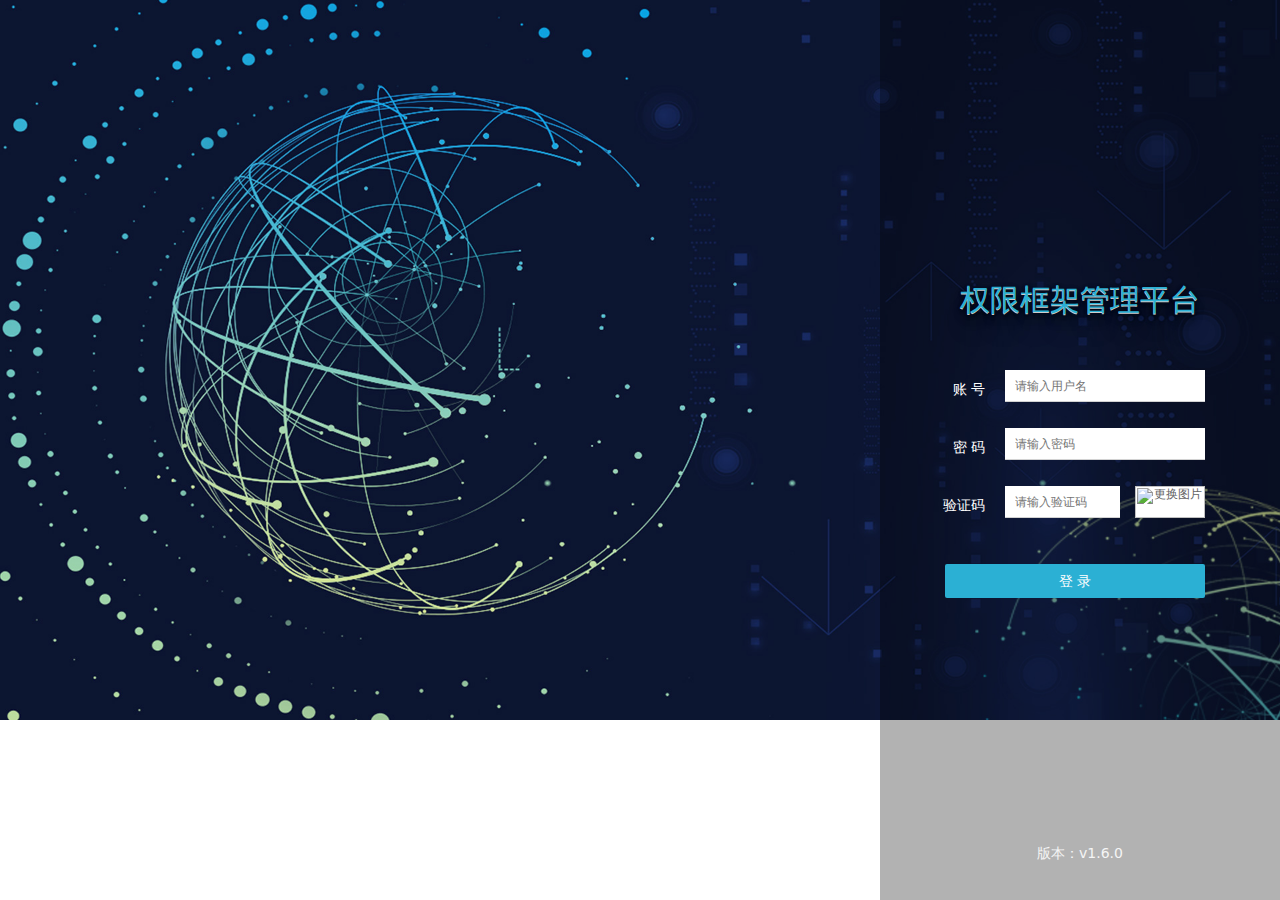
==== commit f5c5c503: "权限框架公共项目整合完成" ====
--- a/src/main/webapp/cms/login.html
+++ b/src/main/webapp/cms/login.html
@@ -1,18 +1,8 @@
-<!DOCTYPE html>
-<!--
-* @Author: defaultFish
-* @Date:   2017-12-12 00:00:00
-* +
-* | siteCMS [ siteCMS网站内容管理系统 ]
-* | Copyright (c) 2017 https://www.sitecms.cn All rights reserved.
-* | Licensed ( https://www.sitecms.cn/licenses/ )
-* | Author: defaultfish <defaultfish@qq.com>
-* +
--->
-<html lang="zh-cn">
+    <!DOCTYPE html>
+<html lang="en">
 <head>
     <meta charset="UTF-8">
-    <title>登陆页面</title>
+    <title>xxxx管理平台</title>
     <meta name="viewport" content="width=device-width, initial-scale=1, maximum-scale=1, user-scalable=no">
     <meta http-equiv="X-UA-Compatible" content="ie=edge">
     <meta name="renderer" content="webkit">
@@ -23,48 +13,44 @@
     <meta name="format-detection" content="telephone=no">
     <link rel="stylesheet" href="layui-v2.3.0-rc1/layui/css/layui.css" media="all" />
     <link rel="stylesheet" href="style/index.css" media="all" id="index_css"/>
-	<!--<link rel="stylesheet" href="style/index_one.css" media="all" />-->
+    <!--<link rel="stylesheet" href="style/index_one.css" media="all" />-->
     <link rel="stylesheet" href="plugins/font-awesome/css/font-awesome.min.css">
-    <link rel="stylesheet" href="./css/font-awesome.min.css">
+    <link rel="stylesheet" href="css/font-awesome.min.css">
     <link rel="stylesheet" href="./css/animate.css">
     <link rel="stylesheet" href="./css/sitecms.css">
-	
-    <!-- 让IE8/9支持媒体查询 -->
-	<!--[if lt IE 9]>
-		<script src="./js/html5shiv.min.js"></script>
-		<script src="./js/respond.min.js"></script>
-	<![endif]-->
-
+    <link rel="stylesheet" href="./css/login2.css">
 </head>
 <body>
-<div class="layui-layout-admin sc_login">
+<div class="layui-layout-admin sc_login" style=" background: url(images/bg3.jpg) no-repeat;background-size: 100%;">
+    <div class="shade">
         <div class="sc_login_content">
             <div class="sc_login_right">
                 <form method="post" id="form" class="layui-form">
                     <dl>
-                        <dt>手机金盾管理云平台</dt>
-                        <P class="nameP">账号</P>
+                        <dt id="login_title">权限框架管理平台</dt>
                         <dd>
                             <label for="username">
+                                <P class="nameP">账 号</P>
                                 <div class="layui-input-inline">
-                                    <input type="text" name="username" autocomplete="off" placeholder="请输入用户名" datatype="s2-16" errormsg="用户名至少2个字符!" nullmsg="请输入用户名!" class="layui-input" />
+                                    <input id="username" type="text" name="username" autocomplete="off" placeholder="请输入用户名" datatype="s2-999" errormsg="用户名至少2个字符!" nullmsg="请输入用户名!" class="layui-input" />
                                 </div>
                             </label>
                         </dd>
-                        <p class="nameP">密码</P>
                         <dd>
                             <label for="password">
+                                <p class="nameP">密 码</P>
                                 <div class="layui-input-inline">
-                                    <input type="password" name="password" autocomplete="off" placeholder="请输入密码" datatype="*6-18" errormsg="密码范围在6~18位之间!" nullmsg="请输入密码!" class="layui-input" />
+                                    <input  id="password" type="password" name="password" autocomplete="off" placeholder="请输入密码" datatype="*6-18" errormsg="密码范围在6~18位之间!" nullmsg="请输入密码!" class="layui-input" />
                                 </div>
                             </label>
                         </dd>
-                        <p class="nameP">验证码</P>
                         <dd>
-                        	<label for="username">
-                                <div class="layui-input-inline" style="width: 340px;" id="inliChe">
-                                    <input type="text" name="username" autocomplete="off" placeholder="请输入验证码" datatype="s4-16" errormsg="验证码至少4个字符!" nullmsg="请输入验证码!" class="layui-input" style="width: 260px;float: left;" />
-                                    <img src="images/1_5.jpg" class="img_tie" title="更换图片"/>
+                            <label for="verification">
+                                <p class="nameP">验证码</P>
+                                <div class="layui-input-inline" style="width: 200px;" id="inliChe">
+                                    <!--datatype="s4-16" errormsg="验证码至少4个字符!" nullmsg="请输入验证码!"-->
+                                    <input id="verification" type="text" name="verification" autocomplete="off" placeholder="请输入验证码"  class="layui-input" style="width: 115px;float: left;" />
+                                    <img src="" class="img_tie" title="更换图片"/>
                                 </div>
                             </label>
                             <!--<label for="username">
@@ -83,11 +69,13 @@
                 </form>
             </div>
         </div>
+        <P id="bbh" >版本：v1.6.0</P>
+    </div>
 </div>
-	<script type="text/javascript" src="layui-v2.3.0-rc1/layui/layui.js"></script>
-	<script type="" src="js/jquery/jquery-3.3.1.min.js"></script>
-	<script src="js/Echarts/echarts-all.js"></script>	
-	<script src="js/validform.js"></script>
-    <script src="js/login.js"></script>
+<script type="text/javascript" src="layui-v2.3.0-rc1/layui/layui.js"></script>
+<script type="" src="js/jquery/jquery-3.3.1.min.js"></script>
+<script type="text/javascript" src="js/common.js"></script>
+<script src="js/validform.js"></script>
+<script src="js/login.js"></script>
 </body>
-</html>
+</html>--- a/src/main/webapp/cms/style/index.css
+++ b/src/main/webapp/cms/style/index.css
@@ -1,27 +1,65 @@
-.back_blue_a{
-}
 .layui_auto{
-    width: 50%;
+    width: 60%;
     height: 100%;
     line-height: 60px;
     text-align: center;
     font-size: 22px;
     color: rgb(77, 176, 219);
-    background: url(../images/icon_bck.png) no-repeat;
+    /*background: url(../images/icon_bck.png) no-repeat;*/
     background-size: 100%;
     margin: 0 auto;
     position: absolute;
     left: 50%;
     top: 0;
-    margin-left: -25%;
+    margin-left: -30%;
+}
+.layui_auto_img_left{
+	width: 10%;
+	height: 100%;
+	float: left;
+	background: url(../images/icon_bck.png) no-repeat;
+	background-size: 100%;
+}
+#title{
+    font-size: 22px;
+    color: rgb(77, 176, 219);
+}
+.left_title{
+    width: 10%;
+    height: 30px;
+    background: url(../images/head_bg-bule_left.png);
+    background-repeat: no-repeat;
+    background-size: 100% 100%;
+    -moz-background-size: 100% 100%;
+    margin-right: 10px;
+}
+.right_title{
+    width: 10%;
+    height: 30px;
+    background: url(../images/head_bg-bule_right.png);
+    background-repeat: no-repeat;
+    background-size:100% 100%;
+    -moz-background-size: 100% 100%;
+    margin-left: 10px;
+}
+.layui_auto_img_right{
+	width: 10%;
+	height: 100%;
+	float: right;
+	background: url(../images/icon_bck.png) no-repeat;
+	background-size: 100%;
+}
+.layui-layout-admin{
+	background: #081343;
 }
 .admin-navbar-side{
 	width: 200px;
     position: absolute;
-    top: 61px;
-    left: 20px;
+    /*top: 61px;*/
+    /*left: 20px;*/
     min-height: 350px;
 	background: rgba(0,0,0,.8)!important;
+	display: none;
     /*background: #081040;*/
 }
 .layui-nav-bar{
@@ -30,12 +68,13 @@
 .admin-navbar-side1{
 	width: 200px;
     position: absolute;
-    top: 61px;
-    left: 220px;
+    /*top: 61px;*/
+    /*left: 220px;*/
     min-height: 350px;
     /*background: #081040;*/
    background: rgba(0,0,0,.8)!important;
         border-left: 1px solid #24adf3;
+	display: none;
 }
 .layui-nav-tree .layui-nav-child dd.layui-this, .layui-nav-tree .layui-nav-child dd.layui-this a, .layui-nav-tree .layui-this, .layui-nav-tree .layui-this>a, .layui-nav-tree .layui-this>a:hover{
 	background: rgba(0,0,0,.0)!important;
@@ -47,19 +86,19 @@
 .admin-navbar-side2{
 	width: 200px;
     position: absolute;
-    top: 61px;
-    left: 420px;
+    /*top: 61px;*/
+    /*left: 420px;*/
      min-height: 350px;
      /*background: #081040;*/
     background: rgba(0,0,0,.8)!important;
      border-left: 1px solid #24adf3;
+	display: none;
 }
 .layui-nav-child{
 	z-index: 999;
 	background: rgba(0,0,0,.8);
     border: none;
 }
-
 .closeBox{
 	padding: 0;
     margin: 0;
@@ -161,9 +200,13 @@
 	    background-color: #4E5465;
 }
 .layui-layout-admin .layui-header{
-	/*background: url("../images/1_5.jpg")!important;*/
+	width: 100%;
+	height: 60px;
+	/*background: url("../images/header_bg.png")  no-repeat center!important;*/
 	background: #081343;
-	background-size:100%;
+	background-repeat: no-repeat;
+	background-size:100% 100%;
+	-moz-background-size: 100% 100%;
 }
 .layui-nav .layui-this:after, .layui-nav-bar, .layui-nav-tree .layui-nav-itemed:after{
 	background: rgba(0,0,0,.0);
@@ -204,7 +247,7 @@
 	background: #081649;
     color: #5bc1fe;
     line-height: 24px;
-    margin: 8px 3px;
+    margin: 8px 2px;
     border-radius: 5px;
     padding: 0 5px;
     cursor: pointer;
@@ -526,9 +569,9 @@
 	border-color: rgba(36,174,244,.3)!important;
     background-color: rgba(36,174,244,.3)!important;
 }
-/*.layui-icon{*/
-	/*color: #5bc1fe!important;*/
-/*}*/
+.layui-icon{
+	color: #5bc1fe;
+}
 .coin{
 	height: 40px;
     line-height: 40px;
@@ -645,6 +688,7 @@
 .form_lay{
 	border-bottom: 1px solid #5bc1fe;
 	margin-bottom: 5px;
+	height: 48px;
 }
 .layui_inputO{
 	width: 95%;
@@ -689,7 +733,7 @@
 	cursor: pointer;
 }
 .Input{
-	width: 50px;
+	width: 98px;
     height: 20px;
     background: rgba(0,0,0,.0);
     color: #5bc1fe;
@@ -705,13 +749,22 @@
 	    float: left;
 }
 #dataTables-organization_wrapperO td:nth-child(1){
-	display: none;
-}
+	 display: none;
+ }
 #dataTables-organization_wrapperO .header{
 	display: none;
 }
 #dataTables-organization_wrapperO td{
-	    padding-right: 15px;
+	padding-right: 15px;
+}
+#dataTables-organization_wrapperW td:nth-child(1){
+	display: none;
+}
+#dataTables-organization_wrapperW .header{
+	display: none;
+}
+#dataTables-organization_wrapperW td{
+	padding-right: 15px;
 }
 input[type=checkbox] {
   width: 16px;
@@ -733,4 +786,26 @@
 }
 .layui-layer-ico{
     background: url(../images/iconBule.png) no-repeat!important;
-}+}
+.site_active{
+	color: #5bc1fe!important;
+}
+.layui-form-item{
+	position: relative;
+}
+.slimScrollDiv{
+	display: none;
+}
+#leftNav > li{
+	margin-right: 30px;
+}
+#leftNav > li:nth-child(1){
+	margin-right: 10px;
+}
+
+/*#form_bnt .layui-form-label{*/
+	/*min-width: 120px;*/
+/*}*/
+/*#form_bnt .layui-input-block{*/
+	/*margin-left: 160px;*/
+/*}*/--- a/src/main/webapp/cms/style/index_one.css
+++ b/src/main/webapp/cms/style/index_one.css
@@ -8,7 +8,6 @@
     text-align: center;
     font-size: 22px;
     color: rgba(255,255,255,.8);
-    background: url(../images/icon_bck_1.png) no-repeat;
     background-size: 100%;
     margin: 0 auto;
     position: absolute;
@@ -19,10 +18,11 @@
 .admin-navbar-side{
 	width: 200px;
     position: absolute;
-    left: 20px;
-    top: 61px;
-    min-height: 350px;
+    /*left: 20px;*/
+    /*top: 61px;*/
+   	height: 350px;
 	background: rgba(0,0,0,.8)!important;
+	display: none;
     /*background: #081040;*/
 }
 .layui-nav-bar{
@@ -31,12 +31,27 @@
 .admin-navbar-side1{
 	width: 200px;
     position: absolute;
-    top: 61px;
-    left: 220px;
-    min-height: 350px;
+    /*top: 61px;*/
+    /*left: 220px;*/
+    height: 350px;
     /*background: #081040;*/
    background: rgba(0,0,0,.8)!important;
+	display: none;
         border-left: 1px solid #24adf3;
+}
+#title{
+    font-size: 22px;
+    color: rgb(255, 255, 255,.8);
+}
+.left_title{
+    width: 10%;
+    height: 30px;
+    margin-right: 10px;
+}
+.right_title{
+    width: 10%;
+    height: 30px;
+    margin-left: 10px;
 }
 .layui-nav-tree .layui-nav-child dd.layui-this, .layui-nav-tree .layui-nav-child dd.layui-this a, .layui-nav-tree .layui-this, .layui-nav-tree .layui-this>a, .layui-nav-tree .layui-this>a:hover{
 	background: rgba(0,0,0,.0)!important;
@@ -48,12 +63,13 @@
 .admin-navbar-side2{
 	width: 200px;
     position: absolute;
-    top: 61px;
-    left: 420px;
-     min-height: 350px;
+    /*top: 61px;*/
+    /*left: 420px;*/
+    height: 350px;
      /*background: #081040;*/
     background: rgba(0,0,0,.8)!important;
      border-left: 1px solid #24adf3;
+	display: none;
 }
 .layui-nav-child{
 	z-index: 999;
@@ -199,7 +215,7 @@
 	border:1px solid rgba(255,255,255,.8)!important;
     color: rgba(255,255,255,.8);
     line-height: 24px;
-    margin: 8px 3px;
+    margin: 8px 2px;
     border-radius: 5px;
     padding: 0 5px;
     cursor: pointer;
@@ -534,7 +550,7 @@
     background-color: rgba(36,174,244,.3)!important;
 }
 .layui-icon{
-	color: rgba(255,255,255,.8)!important;
+	color: rgba(255,255,255,.8);
 }
 .coin{
 	height: 40px;
@@ -655,6 +671,7 @@
 .form_lay{
 	border-bottom: 1px solid rgba(255,255,255,.8);
 	margin-bottom: 10px;
+	height: 48px;
 } 
 .layui_inputO{
 	width: 97%;
@@ -735,4 +752,19 @@
 }
 .layui-layer-ico{
 	background: url(../images/iconBlack.png) no-repeat!important;
-}+}
+.site_active{
+	color: #fff!important;
+}
+.layui-form-item{
+	position: relative;
+}
+.slimScrollDiv{
+	display: none;
+}
+#leftNav > li{
+	margin-right: 30px;
+}
+#leftNav > li:nth-child(1){
+	margin-right: 10px;
+}
--- a/src/main/webapp/cms/css/sitecms.css
+++ b/src/main/webapp/cms/css/sitecms.css
@@ -1,5 +1,23 @@
 html{height:100%}
-body{height:100%;font:normal normal 300 12px/1 -apple-system, system-ui, BlinkMacSystemFont, "Segoe UI", Roboto, "Helvetica Neue", "PingFang SC", "Hiragino Sans GB", "Microsoft YaHei", sans-serif;color: #646464;}
+
+body{height:100%;font:normal normal 300 12px/1 -apple-system, system-ui, BlinkMacSystemFont, "Segoe UI", Roboto, "Helvetica Neue", "PingFang SC", "Hiragino Sans GB", "Microsoft YaHei", sans-serif;color: #646464;
+    /*position: fixed;
+    width:100%;
+    height:100%;
+    background-size:cover;
+    background-size:100%;
+    background-attachment: fixed;*/
+
+}
+#bbh{
+    width: 100%;
+    position: absolute;
+    bottom:40px;
+    text-align: center;
+    left: 0;
+    font-size: 14px;
+    color: #f5f5f5;
+}
 a{font-size: 12px;color: #646464;cursor: pointer;}
 a, a:link, a:visited, a:hover, a:active {outline: 0;text-decoration: none;}
 /* sitecms reset */
@@ -29,7 +47,7 @@
 .layui-btn.layui-btn-primary:hover{border:1px solid #cecece}
 .layui-word-aux{margin-left: 1em;}
 /* sc_login style */
-.sc_login{background:url(../images/login.jpg) no-repeat;background-size: 100%;}
+.sc_login{background:url(../../cms/images/login.jpg) no-repeat;background-size: 100%;}
 .sc_login_inner{height: 100%;margin-right: 50%;border-right:160px solid #2bb0d4;background-color: #eaedf2;}
 .sc_login_content{width: 480px;position:absolute;top:50%;left: 50%;margin: -200px 0 0 -240px;}
 .sc_login_left,
@@ -37,7 +55,13 @@
 .sc_login_left{float:left;width: 80px;background-color: #393d49;border-radius:15px 0 0 15px;}
 .sc_login_right{float:right;width: 100%;background-color: #fff;border-radius:15px;}
 .sc_login_content dl{position:relative;}
-.sc_login_content dt{padding: 0; line-height:80px;font-size:26px;color:#2bb0d4;margin-bottom: 30px;}
+.sc_login_content dt{
+    padding: 0;
+    line-height:80px;
+    font-size:26px;
+    color:#2bb0d4;
+    margin-bottom: 30px;
+}
 .sc_login_content dd{padding: 16px 0;overflow:hidden;
       padding-top: 0px;}
 .sc_login_content dd .icon{float:left;margin-right: 30px;width: 80px;text-align: center;}
@@ -52,14 +76,14 @@
     color: #333;
 }
 #inliChe .Validform_checktip{
-	padding-right: 80px!important;
+	margin-right: 70px;
 }
 .img_tie{
 	width: 70px;
-    height: 26px;
+    height: 32px;
     float: right;
-    margin-top: 12px;
    cursor: pointer;
+    background: #fff;
 }
 /* sitecms layout */
 .layui-layout-admin{height:100%;}
--- a/src/main/webapp/cms/css/login2.css
+++ b/src/main/webapp/cms/css/login2.css
@@ -0,0 +1,85 @@
+.shade{
+    width: 400px;
+    height: 100%;
+    position: absolute;
+    right: 0;
+    top: 0;
+    background: rgba(0,0,0,.3);
+}
+body{
+    overflow: hidden;
+}
+.sc_login_content dd p {
+    padding-right: 0px;
+    text-align: right;
+    margin-left: 25px;
+    color: #fff;
+}
+.sc_login_left, .sc_login_right {
+    height: 380px;
+    text-align: center;
+}
+.nameP {
+    text-align: right;
+    text-indent: 0px;
+    width: 80px;
+    font-size: 14px;
+    color: #333;
+    height: 32px;
+    line-height: 1.3;
+    float: left;
+    padding-top: 10px;
+}
+.layui-input-inline {
+    display: inline-block;
+    vertical-align: middle;
+    float: left;
+    margin-left: 20px;
+}
+.sc_login_content dd .layui-input-inline .layui-input {
+    width: 200px;
+}
+.layui-btn{
+    margin-left:40px;
+    width: 260px;
+}
+
+element.style {
+}
+.sc_login_left, .sc_login_right {
+    height: 380px;
+    text-align: center;
+}
+.sc_login_right {
+    float: right;
+    width: 100%;
+    background-color: rgba(0,0,0,.0);
+    border-radius: 15px;
+}
+.sc_login_content {
+    width: 100%;
+    position: absolute;
+    top: 50%;
+    left: 0;
+    margin: 0;
+    margin-top: -190px;
+}
+.sc_login_content dt{
+    padding: 0;
+    line-height:80px;
+    font-size:30px;
+    color:#2bb0d4;
+    text-shadow: 0 1px 0 #ccc,
+        /*0 2px 0 #c9c9c9,*/
+        /*0 3px 0 #bbb,*/
+        /*0 4px 0 #b9b9b9,*/
+        /*0 5px 0 #aaa,*/
+    0 6px 1px rgba(0,0,0,.1),
+    0 0 5px rgba(0,0,0,.1),
+    0 1px 3px rgba(0,0,0,.3),
+    0 3px 5px rgba(0,0,0,.2),
+    0 5px 10px rgba(0,0,0,.25),
+    0 10px 10px rgba(0,0,0,.2),
+    0 20px 20px rgba(0,0,0,.15);
+    margin-bottom: 30px;
+}